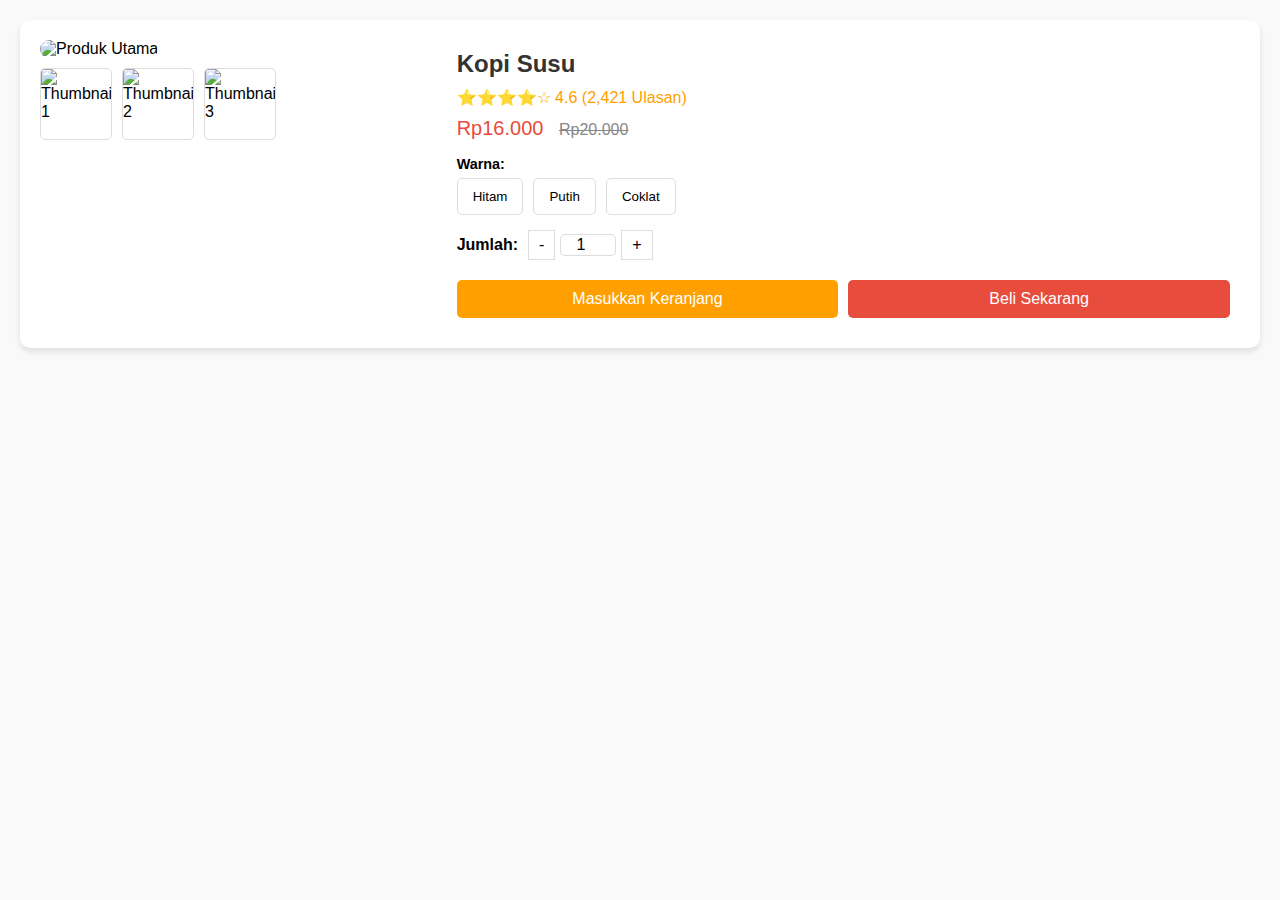
==== detailproduct.html @ 42490679 "add detail product" ====
<!DOCTYPE html>
<html lang="en">
<head>
    <meta charset="UTF-8">
    <meta name="viewport" content="width=device-width, initial-scale=1.0">
    <title>Detail Produk</title>
    <style>
        body {
            font-family: Arial, sans-serif;
            margin: 0;
            padding: 20px;
            background-color: #f9f9f9;
        }

        .container {
            max-width: 1200px;
            margin: auto;
            background: white;
            border-radius: 10px;
            box-shadow: 0 4px 6px rgba(0, 0, 0, 0.1);
            overflow: hidden;
            display: flex;
            gap: 20px;
            padding: 20px;
        }

        .image-section {
            flex: 1;
        }

        .image-section img {
            width: 100%;
            border-radius: 10px;
            margin-bottom: 10px;
        }

        .thumbnail {
            display: flex;
            gap: 10px;
        }

        .thumbnail img {
            width: 70px;
            height: 70px;
            border-radius: 5px;
            cursor: pointer;
            border: 1px solid #ddd;
        }

        .thumbnail img:hover {
            border-color: #254117;
        }

        .info-section {
            flex: 2;
            padding: 10px;
        }

        .product-name {
            font-size: 1.5rem;
            font-weight: bold;
            color: #333;
            margin-bottom: 10px;
        }

        .rating {
            color: #ff9f00;
            margin-bottom: 10px;
        }

        .price {
            font-size: 1.25rem;
            color: #e74c3c;
            margin-bottom: 15px;
        }

        .price del {
            font-size: 1rem;
            color: #888;
            margin-left: 10px;
        }

        .variation {
            margin-bottom: 15px;
        }

        .variation label {
            font-size: 0.9rem;
            font-weight: bold;
        }

        .variation div {
            display: flex;
            gap: 10px;
            margin-top: 5px;
        }

        .variation button {
            border: 1px solid #ddd;
            padding: 10px 15px;
            border-radius: 5px;
            background-color: #fff;
            cursor: pointer;
        }

        .variation button:hover {
            border-color: #254117;
        }

        .quantity {
            display: flex;
            align-items: center;
            margin-bottom: 20px;
        }

        .quantity label {
            margin-right: 10px;
            font-weight: bold;
        }

        .quantity input {
            width: 50px;
            text-align: center;
            font-size: 1rem;
            margin: 0 5px;
            border: 1px solid #ddd;
            border-radius: 5px;
        }

        .quantity button {
            border: 1px solid #ddd;
            padding: 5px 10px;
            background-color: #fff;
            cursor: pointer;
            font-size: 1rem;
        }

        .quantity button:hover {
            border-color: #254117;
        }

        .action-buttons {
            display: flex;
            gap: 10px;
        }

        .action-buttons button {
            flex: 1;
            padding: 10px;
            border: none;
            border-radius: 5px;
            cursor: pointer;
            font-size: 1rem;
            color: #fff;
        }

        .add-to-cart {
            background-color: #ff9f00;
        }

        .add-to-cart:hover {
            background-color: #e68a00;
        }

        .buy-now {
            background-color: #e74c3c;
        }

        .buy-now:hover {
            background-color: #d62c1a;
        }
    </style>
</head>
<body>
    <div class="container">
        <!-- Bagian Gambar -->
        <div class="image-section">
            <img id="mainImage" src="bg/kopsu.png" alt="Produk Utama">
            <div class="thumbnail">
                <img src="bg/kopsu.png" alt="Thumbnail 1" onclick="changeImage(this)">
                <img src="bg/vanilla_bliss.png" alt="Thumbnail 2" onclick="changeImage(this)">
                <img src="bg/sm.png" alt="Thumbnail 3" onclick="changeImage(this)">
            </div>
        </div>

        <!-- Bagian Informasi Produk -->
        <div class="info-section">
            <div class="product-name" id="productName">Kopi Susu</div>
            <div class="rating">⭐⭐⭐⭐☆ 4.6 (2,421 Ulasan)</div>
            <div class="price">
                Rp16.000 <del>Rp20.000</del>
            </div>

            <div class="variation">
                <label>Warna:</label>
                <div>
                    <button>Hitam</button>
                    <button>Putih</button>
                    <button>Coklat</button>
                </div>
            </div>

            <div class="quantity">
                <label>Jumlah:</label>
                <button onclick="changeQuantity(-1)">-</button>
                <input type="number" id="quantity" value="1" min="1">
                <button onclick="changeQuantity(1)">+</button>
            </div>

            <div class="action-buttons">
                <button class="add-to-cart">Masukkan Keranjang</button>
                <button class="buy-now">Beli Sekarang</button>
            </div>
        </div>
    </div>

    <script>
        // Fungsi untuk mengganti gambar utama
        function changeImage(thumbnail) {
            document.getElementById("mainImage").src = thumbnail.src;
        }

        // Fungsi untuk mengatur jumlah produk
        function changeQuantity(amount) {
            const quantityInput = document.getElementById("quantity");
            let currentQuantity = parseInt(quantityInput.value);
            currentQuantity += amount;
            if (currentQuantity < 1) currentQuantity = 1;
            quantityInput.value = currentQuantity;
        }
    </script>
</body>
</html>
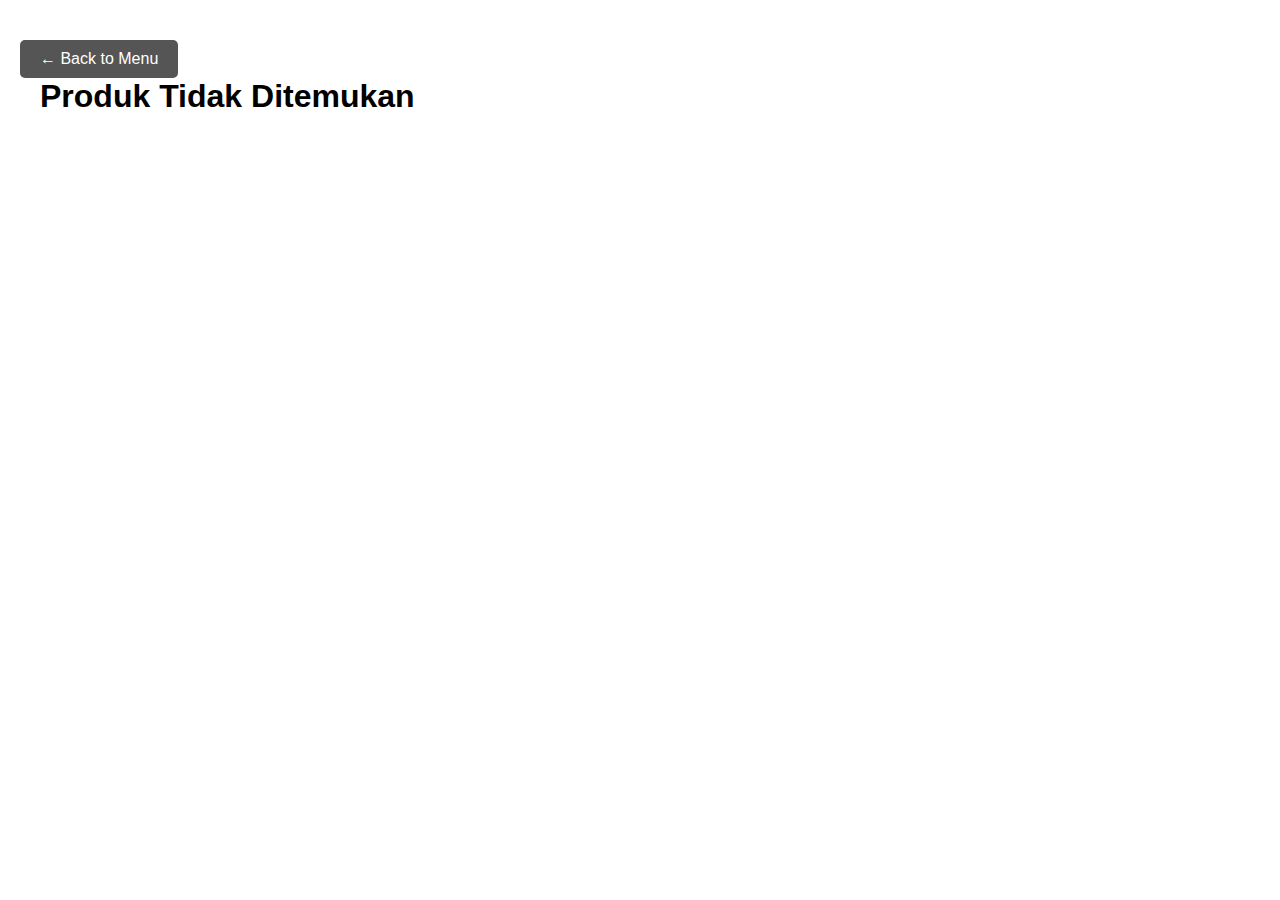
==== commit df73efa5: "Add-detail product" ====
--- a/detailproduct.html
+++ b/detailproduct.html
@@ -4,229 +4,118 @@
     <meta charset="UTF-8">
     <meta name="viewport" content="width=device-width, initial-scale=1.0">
     <title>Detail Produk</title>
+    <link rel="stylesheet" href="styles.css">
     <style>
         body {
             font-family: Arial, sans-serif;
             margin: 0;
-            padding: 20px;
-            background-color: #f9f9f9;
+            padding: 0;
         }
-
         .container {
-            max-width: 1200px;
-            margin: auto;
-            background: white;
-            border-radius: 10px;
-            box-shadow: 0 4px 6px rgba(0, 0, 0, 0.1);
-            overflow: hidden;
-            display: flex;
-            gap: 20px;
             padding: 20px;
         }
-
-        .image-section {
-            flex: 1;
+        .product-detail {
+            display: flex;
+            align-items: flex-start;
+            gap: 20px;
         }
-
-        .image-section img {
-            width: 100%;
-            border-radius: 10px;
-            margin-bottom: 10px;
+        .product-image img {
+            max-width: 300px;
+            border-radius: 8px;
         }
-
-        .thumbnail {
-            display: flex;
-            gap: 10px;
+        .product-info {
+            max-width: 500px;
         }
-
-        .thumbnail img {
-            width: 70px;
-            height: 70px;
-            border-radius: 5px;
-            cursor: pointer;
-            border: 1px solid #ddd;
+        .product-info h1 {
+            margin: 0;
+            font-size: 2rem;
         }
-
-        .thumbnail img:hover {
-            border-color: #254117;
+        .product-info p {
+            font-size: 1rem;
+            margin: 10px 0;
         }
-
-        .info-section {
-            flex: 2;
-            padding: 10px;
-        }
-
-        .product-name {
+        .product-info .product-price {
             font-size: 1.5rem;
             font-weight: bold;
             color: #333;
-            margin-bottom: 10px;
         }
-
-        .rating {
-            color: #ff9f00;
-            margin-bottom: 10px;
-        }
-
-        .price {
-            font-size: 1.25rem;
-            color: #e74c3c;
-            margin-bottom: 15px;
-        }
-
-        .price del {
-            font-size: 1rem;
-            color: #888;
-            margin-left: 10px;
-        }
-
-        .variation {
-            margin-bottom: 15px;
-        }
-
-        .variation label {
-            font-size: 0.9rem;
-            font-weight: bold;
-        }
-
-        .variation div {
-            display: flex;
-            gap: 10px;
-            margin-top: 5px;
-        }
-
-        .variation button {
-            border: 1px solid #ddd;
-            padding: 10px 15px;
-            border-radius: 5px;
-            background-color: #fff;
-            cursor: pointer;
-        }
-
-        .variation button:hover {
-            border-color: #254117;
-        }
-
-        .quantity {
-            display: flex;
-            align-items: center;
-            margin-bottom: 20px;
-        }
-
-        .quantity label {
-            margin-right: 10px;
-            font-weight: bold;
-        }
-
-        .quantity input {
-            width: 50px;
-            text-align: center;
-            font-size: 1rem;
-            margin: 0 5px;
-            border: 1px solid #ddd;
+        .back-btn {
+            margin-top: 20px;
+            display: inline-block;
+            text-decoration: none;
+            color: white;
+            background-color: #555;
+            padding: 10px 20px;
             border-radius: 5px;
         }
-
-        .quantity button {
-            border: 1px solid #ddd;
-            padding: 5px 10px;
-            background-color: #fff;
-            cursor: pointer;
-            font-size: 1rem;
-        }
-
-        .quantity button:hover {
-            border-color: #254117;
-        }
-
-        .action-buttons {
-            display: flex;
-            gap: 10px;
-        }
-
-        .action-buttons button {
-            flex: 1;
-            padding: 10px;
-            border: none;
-            border-radius: 5px;
-            cursor: pointer;
-            font-size: 1rem;
-            color: #fff;
-        }
-
-        .add-to-cart {
-            background-color: #ff9f00;
-        }
-
-        .add-to-cart:hover {
-            background-color: #e68a00;
-        }
-
-        .buy-now {
-            background-color: #e74c3c;
-        }
-
-        .buy-now:hover {
-            background-color: #d62c1a;
+        .back-btn:hover {
+            background-color: #333;
         }
     </style>
 </head>
 <body>
     <div class="container">
-        <!-- Bagian Gambar -->
-        <div class="image-section">
-            <img id="mainImage" src="bg/kopsu.png" alt="Produk Utama">
-            <div class="thumbnail">
-                <img src="bg/kopsu.png" alt="Thumbnail 1" onclick="changeImage(this)">
-                <img src="bg/vanilla_bliss.png" alt="Thumbnail 2" onclick="changeImage(this)">
-                <img src="bg/sm.png" alt="Thumbnail 3" onclick="changeImage(this)">
+        <a href="index.html" class="back-btn">← Back to Menu</a>
+        <div class="product-detail">
+            <div class="product-image">
+                <img id="product-image" src="" alt="Product Image">
             </div>
-        </div>
-
-        <!-- Bagian Informasi Produk -->
-        <div class="info-section">
-            <div class="product-name" id="productName">Kopi Susu</div>
-            <div class="rating">⭐⭐⭐⭐☆ 4.6 (2,421 Ulasan)</div>
-            <div class="price">
-                Rp16.000 <del>Rp20.000</del>
-            </div>
-
-            <div class="variation">
-                <label>Warna:</label>
-                <div>
-                    <button>Hitam</button>
-                    <button>Putih</button>
-                    <button>Coklat</button>
-                </div>
-            </div>
-
-            <div class="quantity">
-                <label>Jumlah:</label>
-                <button onclick="changeQuantity(-1)">-</button>
-                <input type="number" id="quantity" value="1" min="1">
-                <button onclick="changeQuantity(1)">+</button>
-            </div>
-
-            <div class="action-buttons">
-                <button class="add-to-cart">Masukkan Keranjang</button>
-                <button class="buy-now">Beli Sekarang</button>
+            <div class="product-info">
+                <h1 id="product-name">Product Name</h1>
+                <p id="product-description">Product description goes here.</p>
+                <p class="product-price" id="product-price">Rp. 0</p>
             </div>
         </div>
     </div>
 
     <script>
-        // Fungsi untuk mengganti gambar utama
-        function changeImage(thumbnail) {
-            document.getElementById("mainImage").src = thumbnail.src;
-        }
+        // Data Produk
+        const products = {
+            "kopisusu": {
+                name: "Kopi Susu",
+                description: "A delightful mix of coffee and creamy milk.",
+                price: "Rp. 16.000",
+                image: "bg/kopsu.png"
+            },
+            "vanillabliss": {
+                name: "Vanilla Bliss",
+                description: "A smooth blend of coffee with a hint of vanilla.",
+                price: "Rp. 15.000",
+                image: "bg/vanilla_bliss.png"
+            },
+            "machastrawberry": {
+                name: "Macha Strawberry",
+                description: "A refreshing combination of matcha and strawberry.",
+                price: "Rp. 18.000",
+                image: "bg/sm.png"
+            }
+        };
 
-        // Fungsi untuk mengatur jumlah produk
-        function changeQuantity(amount) {
-            const quantityInput = document.getElementById("quantity");
-            let currentQuantity = parseInt(quantityInput.value);
-            currentQuantity += amount;
-            if (currentQuantity < 1) currentQuantity = 1;
-            quantityInput.value = currentQuantity;
+        // Ambil parameter dari URL
+        const urlParams = new URLSearchParams(window.location.search);
+        const productKey = urlParams.get('product');
+
+        // Ambil elemen untuk detail produk
+        const productNameElem = document.getElementById('product-name');
+        const productDescriptionElem = document.getElementById('product-description');
+        const productPriceElem = document.getElementById('product-price');
+        const productImageElem = document.getElementById('product-image');
+
+        // Isi data produk berdasarkan query string
+        if (products[productKey]) {
+            const product = products[productKey];
+            productNameElem.textContent = product.name;
+            productDescriptionElem.textContent = product.description;
+            productPriceElem.textContent = product.price;
+            productImageElem.src = product.image;
+            productImageElem.alt = product.name;
+        } else {
+            // Jika produk tidak ditemukan
+            productNameElem.textContent = "Produk Tidak Ditemukan";
+            productDescriptionElem.textContent = "";
+            productPriceElem.textContent = "";
+            productImageElem.src = "";
+            productImageElem.alt = "";
         }
     </script>
 </body>
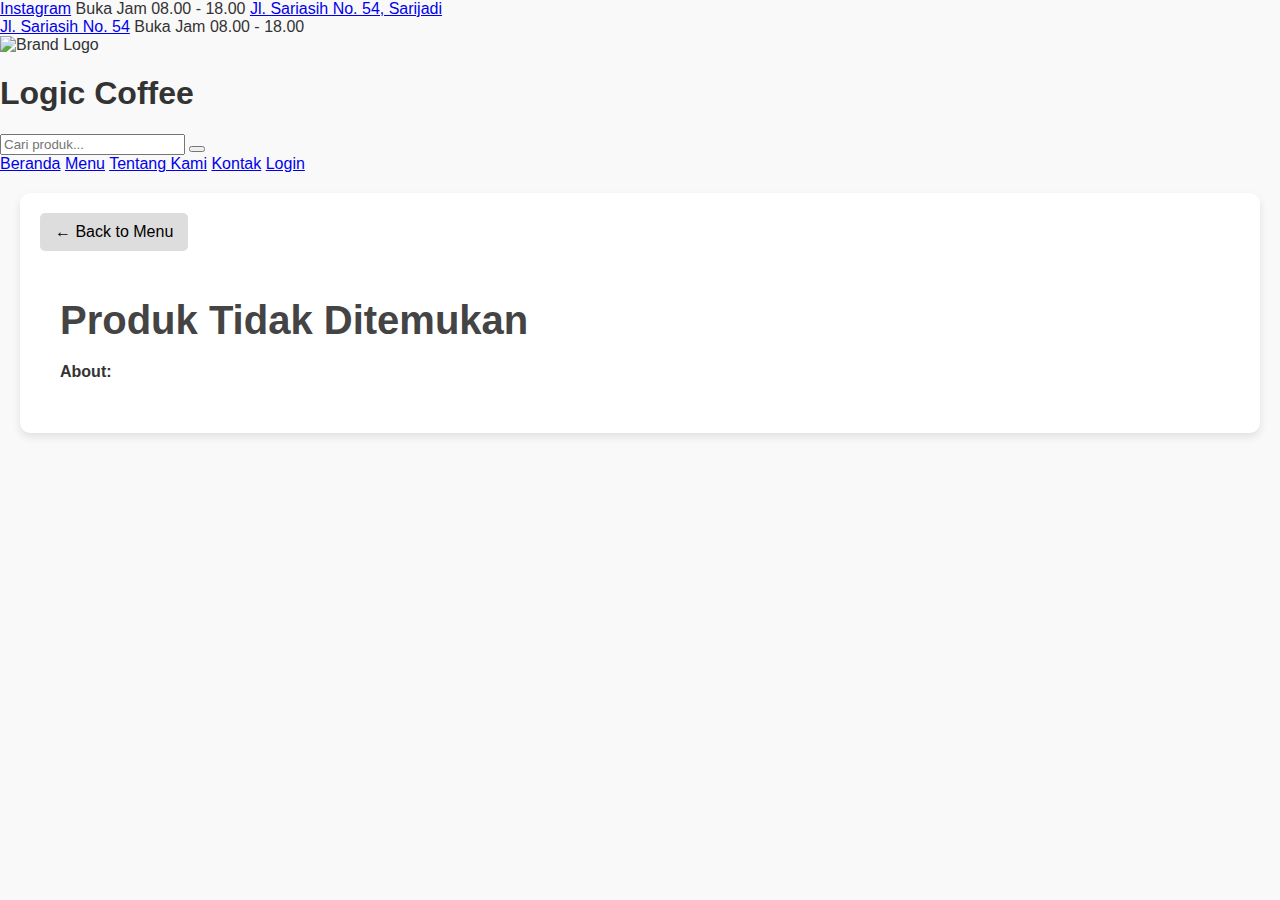
==== commit b224a129: "update detail product" ====
--- a/detailproduct.html
+++ b/detailproduct.html
@@ -5,55 +5,156 @@
     <meta name="viewport" content="width=device-width, initial-scale=1.0">
     <title>Detail Produk</title>
     <link rel="stylesheet" href="styles.css">
+    <link rel="stylesheet" href="./css/header.css">
+    <link rel="stylesheet" href="./css/footer.css">
     <style>
         body {
-            font-family: Arial, sans-serif;
+            font-family: 'Arial', sans-serif;
             margin: 0;
             padding: 0;
-        }
+            background-color: #f9f9f9;
+            color: #333;
+        }
+
         .container {
+            max-width: 1200px;
+            margin: 20px auto;
             padding: 20px;
-        }
+            background: #fff;
+            border-radius: 10px;
+            box-shadow: 0 4px 8px rgba(0, 0, 0, 0.1);
+        }
+
         .product-detail {
             display: flex;
+            flex-wrap: wrap;
+            gap: 20px;
             align-items: flex-start;
-            gap: 20px;
-        }
+        }
+
         .product-image img {
-            max-width: 300px;
+            width: 100%;
+            max-width: 400px;
             border-radius: 8px;
-        }
+            box-shadow: 0 4px 8px rgba(0, 0, 0, 0.2);
+        }
+
         .product-info {
-            max-width: 500px;
-        }
+            flex: 1;
+            max-width: 600px;
+        }
+
         .product-info h1 {
-            margin: 0;
-            font-size: 2rem;
-        }
+            font-size: 2.5rem;
+            margin-bottom: 10px;
+            color: #444;
+        }
+
         .product-info p {
             font-size: 1rem;
-            margin: 10px 0;
-        }
+            line-height: 1.6;
+            margin-bottom: 15px;
+        }
+
         .product-info .product-price {
-            font-size: 1.5rem;
+            font-size: 1.8rem;
             font-weight: bold;
-            color: #333;
-        }
+            color: #e85d04;
+        }
+
+        .product-info .order-btn {
+            display: inline-block;
+            margin-top: 20px;
+            padding: 10px 20px;
+            font-size: 1.2rem;
+            color: white;
+            background: #0284c7;
+            text-decoration: none;
+            border-radius: 5px;
+            box-shadow: 0 4px 6px rgba(0, 0, 0, 0.1);
+        }
+
+        .product-info .order-btn:hover {
+            background: #0369a1;
+        }
+
         .back-btn {
-            margin-top: 20px;
             display: inline-block;
+            margin-bottom: 20px;
             text-decoration: none;
-            color: white;
-            background-color: #555;
-            padding: 10px 20px;
+            color: #000000;
+            background-color: #ddd;
+            padding: 10px 15px;
             border-radius: 5px;
-        }
+            transition: 0.3s;
+        }
+
         .back-btn:hover {
-            background-color: #333;
+            background-color: #ffffff;
         }
     </style>
 </head>
 <body>
+    <!-- Top Bar -->
+    <div class="top-bar">
+        <span class="instagram"
+          ><a href="http://www.instagram.com/logic_coffeee"
+            ><i class="fa-brands fa-instagram"></i> Instagram</a
+          ></span
+        >
+        <span class="openhour"
+          ><a><i class="fa-solid fa-clock"></i> Buka Jam 08.00 - 18.00</a></span
+        >
+        <span class="address"
+          ><a href="https://g.co/kgs/3VB5ztr"
+            ><i class="fa-solid fa-map-marker-alt"></i> Jl. Sariasih No. 54,
+            Sarijadi</a
+          ></span
+        >
+      </div>
+   
+      <!-- Top Bar Responsive Mode -->
+      <div class="top-bar-responsive">
+        <span class="address"
+          ><a href="https://g.co/kgs/3VB5ztr"
+            ><i class="fa-solid fa-map-marker-alt"></i> Jl. Sariasih No. 54</a
+          ></span
+        >
+        <span class="openhour"
+          ><a><i class="fa-solid fa-clock"></i> Buka Jam 08.00 - 18.00</a></span
+        >
+      </div>
+  
+      <!-- Main Header -->
+      <header class="header">
+        <div class="navbar">
+          <div class="brand">
+            <img
+              src="./bg/logo logic(1).png"
+              alt="Brand Logo"
+              class="brand-logo"
+            />
+            <h1 class="brand-name">Logic Coffee</h1>
+          </div>
+  
+          <!-- Search Bar -->
+          <div class="search-bar">
+            <input type="text" placeholder="Cari produk..." />
+            <button class="search-button">
+              <i class="fa-solid fa-magnifying-glass"></i>
+            </button>
+          </div>
+  
+          <nav class="nav-links">
+            <a href="index.html"><i class="fa fa-house"></i> Beranda</a>
+            <a href="https://logiccoffee.github.io/menu/"><i class="fa fa-mug-hot"></i> Menu</a>
+            <a href="tentang.html"><i class="fa-solid fa-info-circle"></i> Tentang Kami</a>
+            <a href="#kontak"><i class="fa-solid fa-phone"></i>Kontak</a>
+            <a href="https://logiccoffee.id.biz.id/login/" class="btn-login">
+                <i class="fa-solid fa-user"></i> Login
+            </a>
+            
+          </nav>
     <div class="container">
         <a href="index.html" class="back-btn">← Back to Menu</a>
         <div class="product-detail">
@@ -63,7 +164,9 @@
             <div class="product-info">
                 <h1 id="product-name">Product Name</h1>
                 <p id="product-description">Product description goes here.</p>
+                <p><strong>About:</strong> <span id="product-about"></span></p>
                 <p class="product-price" id="product-price">Rp. 0</p>
+                <a href="#" id="order-link" class="order-btn">Pesan Sekarang</a>
             </div>
         </div>
     </div>
@@ -73,21 +176,27 @@
         const products = {
             "kopisusu": {
                 name: "Kopi Susu",
-                description: "A delightful mix of coffee and creamy milk.",
+                description: "A delightful mix of rich coffee and creamy milk, perfect for any time of the day.",
+                about: "Kopi susu adalah campuran kopi espresso dan susu segar, sering diberi tambahan gula atau sirup untuk rasa manis.",
                 price: "Rp. 16.000",
-                image: "bg/kopsu.png"
+                image: "bg/kopsu.png",
+                orderLink: "https://wa.me/yourphonenumber?text=Saya%20ingin%20memesan%20Kopi%20Susu"
             },
             "vanillabliss": {
                 name: "Vanilla Bliss",
-                description: "A smooth blend of coffee with a hint of vanilla.",
+                description: "A smooth blend of coffee with a fragrant hint of vanilla.",
+                about: "Minuman ini dibuat dari kopi, susu, dan sirup vanila yang memberikan rasa manis harum.",
                 price: "Rp. 15.000",
-                image: "bg/vanilla_bliss.png"
+                image: "bg/vanilla_bliss.png",
+                orderLink: "https://wa.me/yourphonenumber?text=Saya%20ingin%20memesan%20Vanilla%20Bliss"
             },
             "machastrawberry": {
                 name: "Macha Strawberry",
                 description: "A refreshing combination of matcha and strawberry.",
+                about: "Minuman ini memadukan matcha premium dengan stroberi segar, menciptakan rasa segar yang unik.",
                 price: "Rp. 18.000",
-                image: "bg/sm.png"
+                image: "bg/sm.png",
+                orderLink: "https://wa.me/yourphonenumber?text=Saya%20ingin%20memesan%20Macha%20Strawberry"
             }
         };
 
@@ -98,24 +207,30 @@
         // Ambil elemen untuk detail produk
         const productNameElem = document.getElementById('product-name');
         const productDescriptionElem = document.getElementById('product-description');
+        const productAboutElem = document.getElementById('product-about');
         const productPriceElem = document.getElementById('product-price');
         const productImageElem = document.getElementById('product-image');
+        const orderLinkElem = document.getElementById('order-link');
 
         // Isi data produk berdasarkan query string
         if (products[productKey]) {
             const product = products[productKey];
             productNameElem.textContent = product.name;
             productDescriptionElem.textContent = product.description;
+            productAboutElem.textContent = product.about;
             productPriceElem.textContent = product.price;
             productImageElem.src = product.image;
             productImageElem.alt = product.name;
+            orderLinkElem.href = product.orderLink;
         } else {
             // Jika produk tidak ditemukan
             productNameElem.textContent = "Produk Tidak Ditemukan";
             productDescriptionElem.textContent = "";
+            productAboutElem.textContent = "";
             productPriceElem.textContent = "";
             productImageElem.src = "";
             productImageElem.alt = "";
+            orderLinkElem.style.display = "none";
         }
     </script>
 </body>
--- a/css/footer.css
+++ b/css/footer.css
@@ -0,0 +1,91 @@
+.site-footer {
+    padding: 20px 0;
+    font-size: 16px;
+    color: #805700;
+    background-color: #ffffff;
+    border-top-left-radius: 20px;
+    border-top-right-radius: 20px;
+    box-shadow: 0px 4px 10px rgba(0, 0, 0, 0.1);
+    text-align: center;
+}
+
+.footer-content {
+    max-width: 800px;
+    margin: 0 auto;
+    display: flex;
+    flex-direction: column;
+    align-items: center;
+    gap: 10px;
+}
+
+.footer-logo {
+    display: flex;
+    justify-content: center;
+    align-items: center;
+    margin-bottom: 10px;
+}
+
+.footer-intro {
+    font-size: 18px;
+    color: #805700;
+    font-weight: medium;
+    margin: 5px 0;
+    font-family: Arial, sans-serif;
+}
+
+.footer-links {
+    display: flex;
+    gap: 15px;
+    font-size: 16px;
+    color: #805700;
+}
+
+.footer-links span {
+    display: flex;
+    align-items: center;
+    gap: 5px;
+}
+
+.footer-links i {
+    font-size: 18px;
+    /* Larger icon size */
+}
+
+.footer-content p {
+    font-weight: bold;
+    margin: 0;
+    line-height: 1.4;
+    margin-top: 10px;
+    font-family: "Signika", Arial, sans-serif;
+}
+
+
+.footer-content a {
+    text-decoration: none;
+    color: #805700;
+    font-weight: 500;
+    position: relative;
+    text-decoration: none;
+    font-size: 18px;
+}
+
+.footer-content a:hover {
+    color: #0e6b37;
+}
+
+.footer-content a::after {
+    content: "";
+    position: absolute;
+    bottom: -5px;
+    left: 50%;
+    width: 0;
+    height: 2px;
+    background-color: #0e6b37;
+    transition: all 0.3s ease;
+    border-radius: 5px;
+}
+
+.footer-content a:hover::after {
+    width: 100%;
+    left: 0;
+}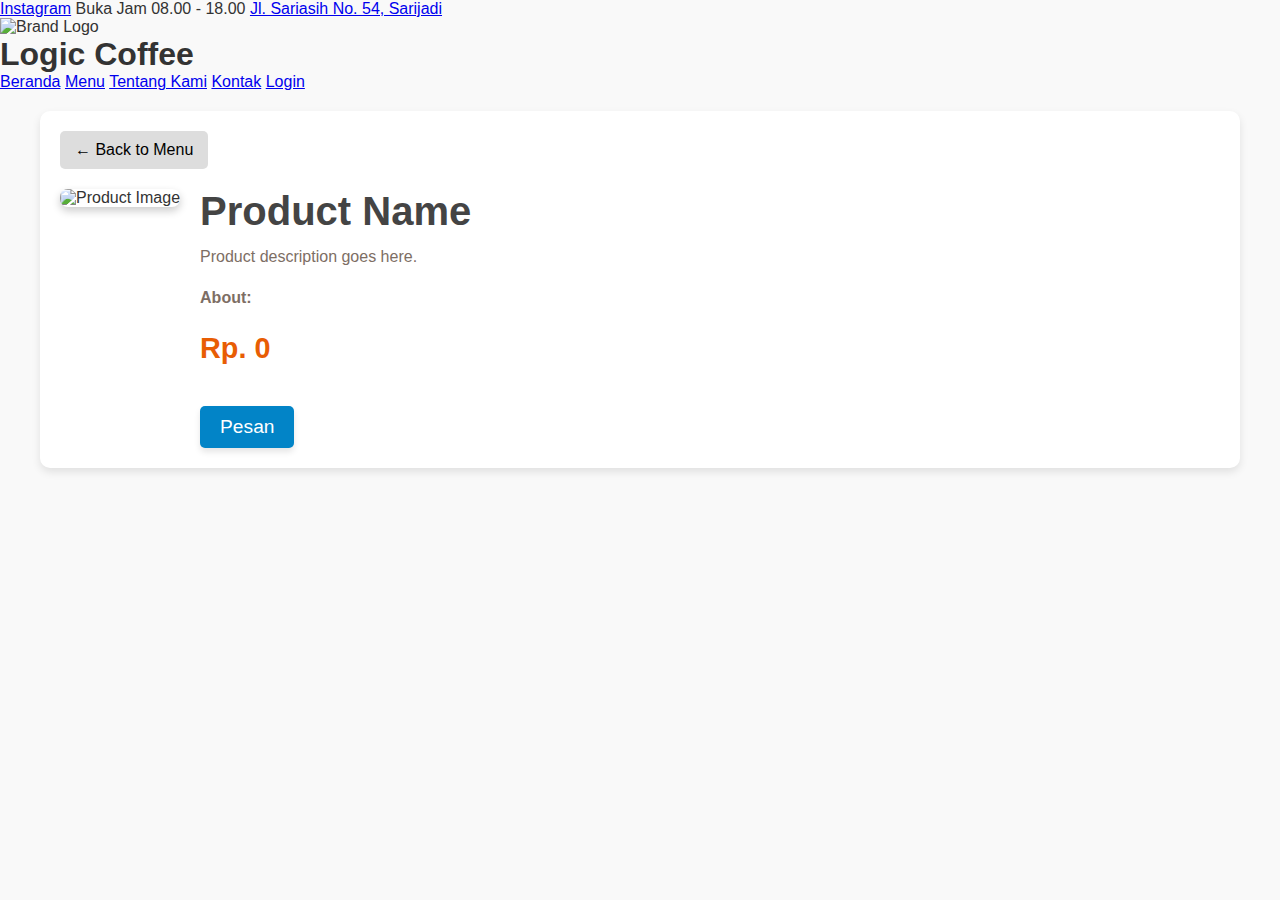
==== commit cc6378f9: "update" ====
--- a/detailproduct.html
+++ b/detailproduct.html
@@ -4,157 +4,131 @@
     <meta charset="UTF-8">
     <meta name="viewport" content="width=device-width, initial-scale=1.0">
     <title>Detail Produk</title>
-    <link rel="stylesheet" href="styles.css">
-    <link rel="stylesheet" href="./css/header.css">
-    <link rel="stylesheet" href="./css/footer.css">
+    <link rel="stylesheet" href="css/styles.css">
+    <link rel="stylesheet" href="css/header.css">
+    <link rel="stylesheet" href="css/footer.css">
+    <script src="https://cdn.jsdelivr.net/gh/jscroot/lib@0.0.4/api.js"></script>
+    <script src="https://cdn.jsdelivr.net/gh/jscroot/lib@0.0.4/element.js"></script>
+    <script type="module" src="detail.js"></script> <!-- Menghubungkan dengan script.js -->
+
     <style>
-        body {
-            font-family: 'Arial', sans-serif;
-            margin: 0;
-            padding: 0;
-            background-color: #f9f9f9;
-            color: #333;
-        }
+      body {
+        font-family: 'Arial', sans-serif;
+        margin: 0;
+        padding: 0;
+        background-color: #f9f9f9;
+        color: #333;
+    }
 
-        .container {
-            max-width: 1200px;
-            margin: 20px auto;
-            padding: 20px;
-            background: #fff;
-            border-radius: 10px;
-            box-shadow: 0 4px 8px rgba(0, 0, 0, 0.1);
-        }
+    .container {
+        max-width: 1200px;
+        margin: 20px auto;
+        padding: 20px;
+        background: #fff;
+        border-radius: 10px;
+        box-shadow: 0 4px 8px rgba(0, 0, 0, 0.1);
+    }
 
-        .product-detail {
-            display: flex;
-            flex-wrap: wrap;
-            gap: 20px;
-            align-items: flex-start;
-        }
+    .product-detail {
+        display: flex;
+        flex-wrap: wrap;
+        gap: 20px;
+        align-items: flex-start;
+        
+    }
+    .product-detail p {
+      display: block; /* Mengubah span menjadi block agar text-align justify dapat diterapkan */
+    text-align: justify; /* Menyusun teks agar terjustify */
+    margin-top: 10px; /
+    }
 
-        .product-image img {
-            width: 100%;
-            max-width: 400px;
-            border-radius: 8px;
-            box-shadow: 0 4px 8px rgba(0, 0, 0, 0.2);
-        }
+    .product-image img {
+        width: 100%;
+        max-width: 400px;
+        border-radius: 8px;
+        box-shadow: 0 4px 8px rgba(0, 0, 0, 0.2);
+    }
 
-        .product-info {
-            flex: 1;
-            max-width: 600px;
-        }
+    .product-info {
+        flex: 1;
+        max-width: 600px;
+    }
 
-        .product-info h1 {
-            font-size: 2.5rem;
-            margin-bottom: 10px;
-            color: #444;
-        }
+    .product-info h1 {
+        font-size: 2.5rem;
+        margin-bottom: 10px;
+        color: #444;
+    }
 
-        .product-info p {
-            font-size: 1rem;
-            line-height: 1.6;
-            margin-bottom: 15px;
-        }
+    .product-info p {
+        font-size: 1rem;
+        line-height: 1.6;
+        margin-bottom: 15px;
+    }
 
-        .product-info .product-price {
-            font-size: 1.8rem;
-            font-weight: bold;
-            color: #e85d04;
-        }
+    .product-info .product-price {
+        font-size: 1.8rem;
+        font-weight: bold;
+        color: #e85d04;
+    }
 
-        .product-info .order-btn {
-            display: inline-block;
-            margin-top: 20px;
-            padding: 10px 20px;
-            font-size: 1.2rem;
-            color: white;
-            background: #0284c7;
-            text-decoration: none;
-            border-radius: 5px;
-            box-shadow: 0 4px 6px rgba(0, 0, 0, 0.1);
-        }
+    .product-info .order-btn {
+        display: inline-block;
+        margin-top: 20px;
+        padding: 10px 20px;
+        font-size: 1.2rem;
+        color: white;
+        background: #0284c7;
+        text-decoration: none;
+        border-radius: 5px;
+        box-shadow: 0 4px 6px rgba(0, 0, 0, 0.1);
+    }
 
-        .product-info .order-btn:hover {
-            background: #0369a1;
-        }
+    .product-info .order-btn:hover {
+        background: #0369a1;
+    }
 
-        .back-btn {
-            display: inline-block;
-            margin-bottom: 20px;
-            text-decoration: none;
-            color: #000000;
-            background-color: #ddd;
-            padding: 10px 15px;
-            border-radius: 5px;
-            transition: 0.3s;
-        }
+    .back-btn {
+        display: inline-block;
+        margin-bottom: 20px;
+        text-decoration: none;
+        color: #000000;
+        background-color: #ddd;
+        padding: 10px 15px;
+        border-radius: 5px;
+        transition: 0.3s;
+    }
 
-        .back-btn:hover {
-            background-color: #ffffff;
-        }
-    </style>
+    .back-btn:hover {
+        background-color: #ffffff;
+    }
+  </style>
 </head>
 <body>
     <!-- Top Bar -->
     <div class="top-bar">
-        <span class="instagram"
-          ><a href="http://www.instagram.com/logic_coffeee"
-            ><i class="fa-brands fa-instagram"></i> Instagram</a
-          ></span
-        >
-        <span class="openhour"
-          ><a><i class="fa-solid fa-clock"></i> Buka Jam 08.00 - 18.00</a></span
-        >
-        <span class="address"
-          ><a href="https://g.co/kgs/3VB5ztr"
-            ><i class="fa-solid fa-map-marker-alt"></i> Jl. Sariasih No. 54,
-            Sarijadi</a
-          ></span
-        >
-      </div>
+        <span class="instagram"><a href="http://www.instagram.com/logic_coffeee"><i class="fa-brands fa-instagram"></i> Instagram</a></span>
+        <span class="openhour"><a><i class="fa-solid fa-clock"></i> Buka Jam 08.00 - 18.00</a></span>
+        <span class="address"><a href="https://g.co/kgs/3VB5ztr"><i class="fa-solid fa-map-marker-alt"></i> Jl. Sariasih No. 54, Sarijadi</a></span>
+    </div>
    
-      <!-- Top Bar Responsive Mode -->
-      <div class="top-bar-responsive">
-        <span class="address"
-          ><a href="https://g.co/kgs/3VB5ztr"
-            ><i class="fa-solid fa-map-marker-alt"></i> Jl. Sariasih No. 54</a
-          ></span
-        >
-        <span class="openhour"
-          ><a><i class="fa-solid fa-clock"></i> Buka Jam 08.00 - 18.00</a></span
-        >
-      </div>
-  
-      <!-- Main Header -->
-      <header class="header">
+    <!-- Main Header -->
+    <header class="header">
         <div class="navbar">
-          <div class="brand">
-            <img
-              src="./bg/logo logic(1).png"
-              alt="Brand Logo"
-              class="brand-logo"
-            />
-            <h1 class="brand-name">Logic Coffee</h1>
-          </div>
-  
-          <!-- Search Bar -->
-          <div class="search-bar">
-            <input type="text" placeholder="Cari produk..." />
-            <button class="search-button">
-              <i class="fa-solid fa-magnifying-glass"></i>
-            </button>
-          </div>
-  
-          <nav class="nav-links">
-            <a href="index.html"><i class="fa fa-house"></i> Beranda</a>
-            <a href="https://logiccoffee.github.io/menu/"><i class="fa fa-mug-hot"></i> Menu</a>
-            <a href="tentang.html"><i class="fa-solid fa-info-circle"></i> Tentang Kami</a>
-            <a href="#kontak"><i class="fa-solid fa-phone"></i>Kontak</a>
-            <a href="https://logiccoffee.id.biz.id/login/" class="btn-login">
-                <i class="fa-solid fa-user"></i> Login
-            </a>
-            
-          </nav>
+            <div class="brand">
+                <img src="./bg/logo logic(1).png" alt="Brand Logo" class="brand-logo" />
+                <h1 class="brand-name">Logic Coffee</h1>
+            </div>
+            <nav class="nav-links">
+                <a href="index.html"><i class="fa fa-house"></i> Beranda</a>
+                <a href="https://logiccoffee.github.io/menu/"><i class="fa fa-mug-hot"></i> Menu</a>
+                <a href="tentang.html"><i class="fa-solid fa-info-circle"></i> Tentang Kami</a>
+                <a href="#kontak"><i class="fa-solid fa-phone"></i>Kontak</a>
+                <a href="https://logiccoffee.id.biz.id/login/" class="btn-login"><i class="fa-solid fa-user"></i> Login</a>
+            </nav>
+        </div>
+    </header>
+
     <div class="container">
         <a href="index.html" class="back-btn">← Back to Menu</a>
         <div class="product-detail">
@@ -166,72 +140,9 @@
                 <p id="product-description">Product description goes here.</p>
                 <p><strong>About:</strong> <span id="product-about"></span></p>
                 <p class="product-price" id="product-price">Rp. 0</p>
-                <a href="#" id="order-link" class="order-btn">Pesan Sekarang</a>
+                <a href="https://logiccoffee.github.io/menu/" id="order-link" class="order-btn">Pesan</a>
             </div>
         </div>
     </div>
-
-    <script>
-        // Data Produk
-        const products = {
-            "kopisusu": {
-                name: "Kopi Susu",
-                description: "A delightful mix of rich coffee and creamy milk, perfect for any time of the day.",
-                about: "Kopi susu adalah campuran kopi espresso dan susu segar, sering diberi tambahan gula atau sirup untuk rasa manis.",
-                price: "Rp. 16.000",
-                image: "bg/kopsu.png",
-                orderLink: "https://wa.me/yourphonenumber?text=Saya%20ingin%20memesan%20Kopi%20Susu"
-            },
-            "vanillabliss": {
-                name: "Vanilla Bliss",
-                description: "A smooth blend of coffee with a fragrant hint of vanilla.",
-                about: "Minuman ini dibuat dari kopi, susu, dan sirup vanila yang memberikan rasa manis harum.",
-                price: "Rp. 15.000",
-                image: "bg/vanilla_bliss.png",
-                orderLink: "https://wa.me/yourphonenumber?text=Saya%20ingin%20memesan%20Vanilla%20Bliss"
-            },
-            "machastrawberry": {
-                name: "Macha Strawberry",
-                description: "A refreshing combination of matcha and strawberry.",
-                about: "Minuman ini memadukan matcha premium dengan stroberi segar, menciptakan rasa segar yang unik.",
-                price: "Rp. 18.000",
-                image: "bg/sm.png",
-                orderLink: "https://wa.me/yourphonenumber?text=Saya%20ingin%20memesan%20Macha%20Strawberry"
-            }
-        };
-
-        // Ambil parameter dari URL
-        const urlParams = new URLSearchParams(window.location.search);
-        const productKey = urlParams.get('product');
-
-        // Ambil elemen untuk detail produk
-        const productNameElem = document.getElementById('product-name');
-        const productDescriptionElem = document.getElementById('product-description');
-        const productAboutElem = document.getElementById('product-about');
-        const productPriceElem = document.getElementById('product-price');
-        const productImageElem = document.getElementById('product-image');
-        const orderLinkElem = document.getElementById('order-link');
-
-        // Isi data produk berdasarkan query string
-        if (products[productKey]) {
-            const product = products[productKey];
-            productNameElem.textContent = product.name;
-            productDescriptionElem.textContent = product.description;
-            productAboutElem.textContent = product.about;
-            productPriceElem.textContent = product.price;
-            productImageElem.src = product.image;
-            productImageElem.alt = product.name;
-            orderLinkElem.href = product.orderLink;
-        } else {
-            // Jika produk tidak ditemukan
-            productNameElem.textContent = "Produk Tidak Ditemukan";
-            productDescriptionElem.textContent = "";
-            productAboutElem.textContent = "";
-            productPriceElem.textContent = "";
-            productImageElem.src = "";
-            productImageElem.alt = "";
-            orderLinkElem.style.display = "none";
-        }
-    </script>
 </body>
 </html>
--- a/css/styles.css
+++ b/css/styles.css
@@ -0,0 +1,568 @@
+/* Reset default styles */
+* {
+    margin: 0;
+    padding: 0;
+    box-sizing: border-box;
+}
+
+body {
+    font-family: Arial, sans-serif;
+    color: #d48309;
+    background-color: #ffffff;
+}
+
+/* Hero Section */
+/* Hero Section */
+.hero {
+    display: flex;
+    align-items: center;
+    justify-content: center;
+    padding: 50px 10%;
+    background-color: #ffffff;
+}
+
+.hero-container {
+    display: flex;
+    align-items: center;
+    justify-content: space-between;
+    gap: 30px;
+    max-width: 1200px;
+    width: 100%;
+}
+
+.hero-content {
+    flex: 1;
+    color: #805700;
+}
+
+.hero-content h2 {
+    font-size: 20px;
+    color: #004e12;
+    text-transform: uppercase;
+    letter-spacing: 2px;
+    margin-bottom: 10px;
+}
+
+.hero-content h1 {
+    font-size: 48px;
+    line-height: 1.2;
+    margin-bottom: 20px;
+}
+
+.hero-content p {
+    font-size: 16px;
+    margin-bottom: 30px;
+}
+
+.hero-buttons a {
+    display: inline-block;
+    text-decoration: none;
+    color: #ffffff;
+    padding: 12px 25px;
+    margin: 0 10px;
+    border-radius: 5px;
+    transition: background 0.3s ease;
+}
+
+.btn-primary {
+    background-color: #006e2a;
+}
+
+.btn-primary:hover {
+    background-color: #00401a;
+}
+
+.btn-secondary {
+    background-color: transparent;
+    border: 2px solid #004d1e;
+}
+
+.btn-secondary:hover {
+    background-color: #2fa45b;
+}
+/* Gaya untuk tombol login */
+
+
+
+/* Hero Image */
+.hero-image {
+    flex: 1;
+    text-align: right;
+}
+
+.hero-image img {
+    max-width: 100%;
+    height: auto;
+    border-radius: 9px;
+}
+/* Menu Section */
+.menu {
+    padding: 30px 10%;
+    text-align: center;
+    background-color: #ffffff;
+}
+
+.menu h2 {
+    font-size: 32px;
+    margin-bottom: 30px;
+    color: #4f3b3b;
+}
+
+.menu-container {
+    display: flex;
+    justify-content: center;
+    gap: 30px;
+    flex-wrap: wrap;
+}
+
+
+
+.menu-card img {
+    width: 100px;
+    height: 100px;
+    border-radius: 80%;
+    background-color: #fefefe;
+    box-shadow: 0 8px 30px rgba(0, 0, 0, 0.2);
+    margin-bottom: 15px;
+    transition: transform 0.3s, box-shadow 0.3s;
+}
+
+.menu-card:hover img {
+    transform: translateY(-10px) scale(1.1);
+    box-shadow: 0 15px 30px rgba(0, 0, 0, 0.3);
+}
+
+.menu-card h3 {
+    font-size: 18px;
+    margin-bottom: 10px;
+    color: #333;
+}
+
+.menu-card .rating {
+    font-size: 16px;
+    margin-bottom: 10px;
+    color: #ffcc00;
+}
+
+.menu-card p {
+    font-size: 16px;
+    color: #2fa45b;
+    font-weight: bold;
+}
+/* Section Styling */
+.product-section {
+    background-color: #f9f8f6;
+    padding: 10px 10px;
+    text-align:left;
+}
+
+.product-section h1 {
+    font-size: 25px;
+    font-weight: bold;
+    margin-bottom: 30px;
+    color: #4a3c31;
+    text-transform: uppercase;
+}
+
+/* Category Tabs Styling */
+.category-tabs {
+    margin-bottom: 30px;
+}
+
+.category-tabs .tab {
+    background-color: #a9825c;
+    color: white;
+    border: none;
+    padding: 10px 25px;
+    margin: 0 10px;
+    border-radius: 50px;
+    cursor: pointer;
+    font-size: 14px;
+    font-weight: bold;
+    text-transform: uppercase;
+    transition: background-color 0.3s ease;
+}
+
+.category-tabs .tab:hover {
+    background-color: #805700;
+}
+
+/* General Section Styling */
+
+
+.product-section {
+    background-color: #ffffff;
+    padding: 60px 20px;
+    text-align: center;
+    border-radius: 10px;
+box-shadow: 0 4px 20px rgba(0, 0, 0, 0.1);
+
+}
+
+.product-section h1 {
+    font-size: 36px;
+    font-weight: bold;
+    margin-bottom: 40px;
+    color: #4a3c31;
+    text-transform: uppercase;
+    letter-spacing: 2px;
+}
+
+/* Carousel Styling */
+.carousel-container {
+    position: relative;
+    overflow: hidden;
+    max-width: 100%;
+    margin: 20px auto;
+}
+
+.carousel-track-container {
+    overflow: hidden;
+    width: 100%;
+}
+
+.carousel-track {
+    display: flex;
+    transition: transform 0.3s ease-in-out;
+    width: fit-content;
+}
+
+/* Product Card Styling */
+.product-card {
+        flex: 0 0 20%; /* 5 produk sekaligus */
+        box-sizing: border-box;
+        text-align: center;
+        padding: 10px;
+        margin: 10px; /* Menambahkan jarak antar kartu */
+        border: 1px solid white;
+        border-radius: 10px;
+        background-color: white;
+        box-shadow: 0 2px 10px rgba(0, 0, 0, 0.1);
+        transition: transform 0.3s ease;
+        background-color: transparent; /* Tidak ada latar belakang saat tidak di-hover */
+
+    
+    
+
+}
+
+
+.product-card:hover {
+    background-color: white; /* Latar belakang putih saat di-hover */
+    box-shadow: 0 2px 10px rgba(0, 0, 0, 0.1); /* Bayangan saat di-hover */
+    transform: translateY(-5px); /* Efek angkat saat di-hover */
+}
+
+
+
+.product-image img {
+    width: 70%;
+    height: auto;
+    object-fit: cover;
+    border-radius: 10px;
+    margin-bottom: 10px;
+    transition: transform 0.3s ease;
+}
+
+.product-image img:hover {
+    transform: scale(1.05);
+}
+
+
+.product-info h2 {
+    font-size: 20px;
+    font-weight: bold;
+    color: #4a3c31;
+    margin: 10px 0;
+    text-transform: capitalize;
+}
+
+.product-info p {
+    font-size: 14px;
+    color: #7d6e64;
+    margin-bottom: 15px;
+    line-height: 1.5;
+    text-align: center;
+}
+
+.read-more {
+    text-decoration: none;
+    color: #a9825c;
+    font-weight: bold;
+    font-size: 14px;
+    border: 1px solid #a9825c;
+    padding: 8px 15px;
+    border-radius: 5px;
+    transition: all 0.3s ease;
+    display: inline-block;
+    border: 1px solid #a9825c;
+
+}
+
+.read-more:hover {
+    background-color: #a9825c;
+    color: white;
+}
+
+/* Button Styling */
+.carousel-btn {
+    position: absolute;
+    top: 50%;
+    transform: translateY(-50%);
+    background: #4a3c31;
+    color: #fff;
+    border: none;
+    padding: 10px;
+    cursor: pointer;
+    z-index: 10;
+    border-radius: 50%;
+}
+
+.prev-btn {
+    left: 10px;
+}
+
+.next-btn {
+    right: 10px;
+}
+
+.carousel-btn:hover {
+    background: #a9825c;
+}
+
+/* Responsiveness */
+@media (max-width: 768px) {
+    .product-card {
+        flex: 0 0 50%; /* 2 produk dalam tampilan kecil */
+    }
+}
+
+@media (max-width: 480px) {
+    .product-card {
+        flex: 0 0 100%; /* 1 produk dalam tampilan sangat kecil */
+    }
+}
+/* Features Section */
+.features {
+    display: flex;
+    justify-content: center;
+    gap: 20px;
+    background-color: #134e35;
+    padding: 15px 0;
+}
+
+.features a {
+    color: #98590c;
+    text-decoration: none;
+    font-size: 14px;
+    padding: 10px;
+    transition: color 0.3s ease;
+}
+
+.features a:hover {
+    color: #2fa45b;
+}
+/* Section Testimonials */
+.testimonials {
+    padding: 40px 10%;
+    background-color: #ffffff; /* Warna hijau gelap */
+    color: #fff; /* Warna teks putih */
+    text-align: center;
+}
+
+.testimonials h2 {
+    font-size: 28px;
+    margin-bottom: 30px;
+    font-weight: bold;
+    color: #291d00;
+    text-transform: uppercase;
+    letter-spacing: 2px;
+}
+
+.testimonial-container {
+    display: grid;
+    grid-template-columns: repeat(auto-fill, minmax(250px, 1fr));
+    gap: 20px;
+}
+
+.testimonial-card {
+    background-color: #fff; /* Warna latar putih */
+    border: 2px solid #513B1C; /* Border coklat */
+    border-radius: 10px;
+    padding: 20px;
+    box-shadow: 0 4px 8px rgba(0, 0, 0, 0.15);
+    transition: transform 0.3s ease, box-shadow 0.3s ease;
+    color: #254117; /* Warna teks hijau gelap */
+}
+
+.testimonial-card blockquote {
+    font-style: italic;
+    font-size: 16px;
+    margin: 0;
+    line-height: 1.5;
+}
+
+.testimonial-card cite {
+    display: block;
+    margin-top: 15px;
+    font-size: 14px;
+    font-weight: bold;
+    color: #513B1C; /* Warna coklat */
+}
+
+.testimonial-card:hover {
+    transform: scale(1.08);
+    box-shadow: 0 6px 15px rgba(0, 0, 0, 0.25);
+}
+
+/* Responsive Adjustments */
+@media (max-width: 768px) {
+    .testimonials {
+        padding: 30px 5%;
+    }
+
+    .testimonial-card {
+        padding: 15px;
+    }
+}
+
+
+/* Newsletter Section */
+.newsletter {
+    padding: 30px 10%;
+    background-color: #f2f2f2;
+    text-align: center;
+}
+
+.newsletter h2 {
+    font-size: 24px;
+    margin-bottom: 20px;
+}
+
+.newsletter form {
+    display: flex;
+    flex-direction: column; /* Stack input and button on smaller screens */
+    align-items: center; /* Center items */
+    gap: 10px;
+}
+
+.newsletter input {
+    padding: 10px;
+    border: 1px solid #ccc;
+    border-radius: 5px;
+    width: 100%; /* Make input full width */
+    max-width: 300px; /* Set a max width */
+}
+
+.newsletter button {
+    padding: 10px 15px;
+    background-color: #006e2a;
+    color: white;
+    border: none;
+    border-radius: 5px;
+    cursor: pointer;
+}
+
+.newsletter button:hover {
+    background-color: #00401a;
+}
+
+/* Responsive adjustments for Newsletter */
+@media (max-width: 768px) {
+    .newsletter {
+        padding: 20px 5%; /* Adjust padding for smaller screens */
+    }
+
+    .newsletter form {
+        flex-direction: column; /* Stack items vertically */
+        align-items: center; /* Center items */
+    }
+
+    .newsletter input {
+        width: 100%; /* Full width on smaller screens */
+    }
+}
+
+/* About Section Styles */
+.about {
+    background-color: #f9f9f9;
+    padding: 40px 20px;
+    display: flex;
+    align-items: center;
+    flex-wrap: wrap;
+}
+
+.about-content {
+    flex: 1;
+    text-align: justify;
+    padding: 20px;
+    margin: 0 auto;
+    max-width: 800px;
+}
+
+.side-image {
+    width: 350px;
+    height: auto;
+    margin-right: 20px;
+    border-radius: 10px; /* Rounded corners for the image */
+    box-shadow: 0 4px 8px rgba(0, 0, 0, 0.1); /* Add shadow for a modern look */
+}
+
+/* Division Styles */
+.division-list {
+    margin-top: 30px;
+    display: grid;
+    grid-template-columns: repeat(auto-fill, minmax(250px, 1fr));
+    gap: 20px;
+}
+
+.division {
+    background-color: #fff;
+    border: 1px solid #ddd;
+    border-radius: 8px;
+    padding: 20px;
+    box-shadow: 0 2px 5px rgb(63, 38, 0);
+    text-align: center;
+    transition: transform 0.3s, box-shadow 0.3s;
+    cursor: pointer; 
+}
+
+.division:hover {
+    transform: scale(1.05);
+    box-shadow: 0 4px 10px rgb(98, 61, 7);
+}
+
+.division h4 {
+    font-size: 18px;
+    margin-bottom: 10px;
+    color: #472708;
+}
+
+.division p {
+    font-size: 14px;
+    color: #666;
+    line-height: 1.5;
+}
+
+/* Responsive Adjustments */
+@media (max-width: 768px) {
+    .about {
+        flex-direction: column;
+        align-items: center;
+    }
+
+    .about-content {
+        padding-left: 0;
+        text-align: center;
+    }
+
+    .side-image {
+        width: 100%;
+        max-width: 300px;
+        margin: 20px 0;
+    }
+
+    .division-list {
+        grid-template-columns: 1fr;
+    }
+}
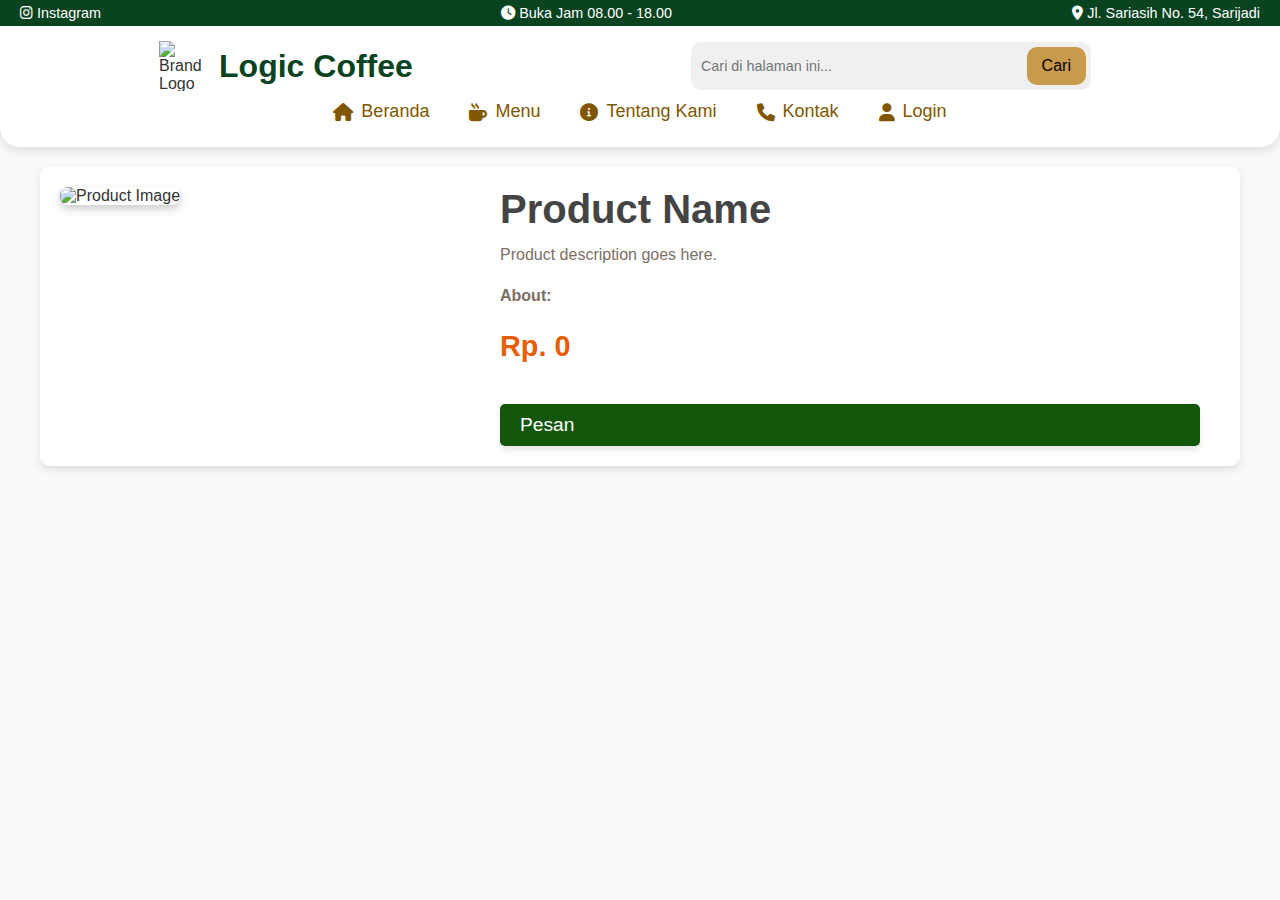
==== commit 4fbe383d: "up" ====
--- a/detailproduct.html
+++ b/detailproduct.html
@@ -9,99 +9,137 @@
     <link rel="stylesheet" href="css/footer.css">
     <script src="https://cdn.jsdelivr.net/gh/jscroot/lib@0.0.4/api.js"></script>
     <script src="https://cdn.jsdelivr.net/gh/jscroot/lib@0.0.4/element.js"></script>
+    <link rel="stylesheet" href="https://cdnjs.cloudflare.com/ajax/libs/font-awesome/6.0.0-beta3/css/all.min.css">
+
     <script type="module" src="detail.js"></script> <!-- Menghubungkan dengan script.js -->
 
     <style>
-      body {
-        font-family: 'Arial', sans-serif;
-        margin: 0;
-        padding: 0;
-        background-color: #f9f9f9;
-        color: #333;
-    }
-
-    .container {
-        max-width: 1200px;
-        margin: 20px auto;
-        padding: 20px;
-        background: #fff;
-        border-radius: 10px;
-        box-shadow: 0 4px 8px rgba(0, 0, 0, 0.1);
-    }
-
-    .product-detail {
-        display: flex;
-        flex-wrap: wrap;
-        gap: 20px;
-        align-items: flex-start;
-        
-    }
-    .product-detail p {
-      display: block; /* Mengubah span menjadi block agar text-align justify dapat diterapkan */
-    text-align: justify; /* Menyusun teks agar terjustify */
-    margin-top: 10px; /
-    }
-
-    .product-image img {
-        width: 100%;
-        max-width: 400px;
-        border-radius: 8px;
-        box-shadow: 0 4px 8px rgba(0, 0, 0, 0.2);
-    }
-
-    .product-info {
-        flex: 1;
-        max-width: 600px;
-    }
-
-    .product-info h1 {
-        font-size: 2.5rem;
-        margin-bottom: 10px;
-        color: #444;
-    }
-
-    .product-info p {
-        font-size: 1rem;
-        line-height: 1.6;
-        margin-bottom: 15px;
-    }
-
-    .product-info .product-price {
-        font-size: 1.8rem;
-        font-weight: bold;
-        color: #e85d04;
-    }
-
-    .product-info .order-btn {
-        display: inline-block;
-        margin-top: 20px;
-        padding: 10px 20px;
-        font-size: 1.2rem;
-        color: white;
-        background: #0284c7;
-        text-decoration: none;
-        border-radius: 5px;
-        box-shadow: 0 4px 6px rgba(0, 0, 0, 0.1);
-    }
-
-    .product-info .order-btn:hover {
-        background: #0369a1;
-    }
-
-    .back-btn {
-        display: inline-block;
-        margin-bottom: 20px;
-        text-decoration: none;
-        color: #000000;
-        background-color: #ddd;
-        padding: 10px 15px;
-        border-radius: 5px;
-        transition: 0.3s;
-    }
-
-    .back-btn:hover {
-        background-color: #ffffff;
-    }
+        body {
+            font-family: 'Arial', sans-serif;
+            margin: 0;
+            padding: 0;
+            background-color: #f9f9f9;
+            color: #333;
+        }
+        
+        .container {
+            max-width: 1200px;
+            margin: 20px auto;
+            padding: 20px;
+            background: #fff;
+            border-radius: 10px;
+            box-shadow: 0 4px 8px rgba(0, 0, 0, 0.1);
+        }
+        
+        .product-detail {
+            display: flex;
+            flex-wrap: wrap; /* Membuat elemen responsif */
+            gap: 20px;
+            align-items: flex-start;
+            justify-content: flex-start; /* Menyusun elemen ke arah kiri */
+        }
+        
+        .product-image {
+            flex: 1 1 40%; /* Mengatur gambar mengambil 40% ruang */
+            max-width: 400px; /* Membatasi ukuran maksimal gambar */
+        }
+        
+        .product-image img {
+            width: 100%;
+            height: auto;
+            border-radius: 8px;
+            box-shadow: 0 4px 8px rgba(0, 0, 0, 0.2);
+        }
+        
+        .product-info {
+            flex: 1 1 55%; /* Mengatur teks mengambil 55% ruang */
+            display: flex;
+            flex-direction: column;
+            padding: 0 20px;
+        }
+        
+        .product-info h1 {
+            font-size: 2.5rem;
+            margin-bottom: 10px;
+            color: #444;
+        }
+        
+        .product-info p {
+            font-size: 1rem;
+            line-height: 1.6;
+            margin-bottom: 15px;
+            text-align: justify;
+        }
+        
+        .product-info .product-price {
+            font-size: 1.8rem;
+            font-weight: bold;
+            color: #e85d04;
+        }
+        
+        .product-info .order-btn {
+            display: inline-block;
+            margin-top: 20px;
+            padding: 10px 20px;
+            font-size: 1.2rem;
+            color: white;
+            background: #13570d;
+            text-decoration: none;
+            border-radius: 5px;
+            box-shadow: 0 4px 6px rgba(0, 0, 0, 0.1);
+        }
+        
+        .product-info .order-btn:hover {
+            background: #0369a1;
+        }
+        
+        .back-btn {
+            display: inline-block;
+            margin-bottom: 20px;
+            text-decoration: none;
+            color: #000000;
+            background-color: #ddd;
+            padding: 10px 15px;
+            border-radius: 5px;
+            transition: 0.3s;
+        }
+        
+        .back-btn:hover {
+            background-color: #ffffff;
+        }
+        
+        /* Media Queries for smaller screens, such as tablets */
+        @media (max-width: 768px) {
+            .product-detail {
+                flex-direction: column; /* Susun gambar dan teks vertikal */
+            }
+        
+            .product-image {
+                flex: 1 1 100%;
+            }
+        
+            .product-info {
+                flex: 1 1 100%;
+                max-width: 100%;
+                padding: 0;
+            }
+        }
+        
+        /* Media Queries for smaller screens, such as mobile */
+        @media (max-width: 480px) {
+            .product-detail {
+                flex-direction: column; /* Susun vertikal untuk layar lebih kecil */
+            }
+        
+            .product-image img {
+                max-width: 100%;
+            }
+        
+            .product-info {
+                padding: 10px;
+            }
+        }
+        
   </style>
 </head>
 <body>
@@ -115,22 +153,41 @@
     <!-- Main Header -->
     <header class="header">
         <div class="navbar">
-            <div class="brand">
-                <img src="./bg/logo logic(1).png" alt="Brand Logo" class="brand-logo" />
-                <h1 class="brand-name">Logic Coffee</h1>
-            </div>
-            <nav class="nav-links">
-                <a href="index.html"><i class="fa fa-house"></i> Beranda</a>
-                <a href="https://logiccoffee.github.io/menu/"><i class="fa fa-mug-hot"></i> Menu</a>
-                <a href="tentang.html"><i class="fa-solid fa-info-circle"></i> Tentang Kami</a>
-                <a href="#kontak"><i class="fa-solid fa-phone"></i>Kontak</a>
-                <a href="https://logiccoffee.id.biz.id/login/" class="btn-login"><i class="fa-solid fa-user"></i> Login</a>
-            </nav>
+          <div class="brand">
+            <img
+              src="./bg/logo logic(1).png"
+              alt="Brand Logo"
+              class="brand-logo"
+            />
+            <h1 class="brand-name" data-jscroot="fade-in">Logic Coffee</h1>
+          </div>
+    
+          <div class="search-bar">
+    <input type="text" placeholder="Cari di halaman ini..." id="search-input" />
+    <button class="search-button" onclick="searchProducts()">Cari</button>
+    </div>
+    
+        
+          <nav class="nav-links">
+            <a href="index.html"><i class="fa fa-house"></i> Beranda</a>
+            <a href="#menu"><i class="fa fa-mug-hot"></i> Menu</a>
+            <a href="tentang.html"><i class="fa-solid fa-info-circle"></i> Tentang Kami</a>
+            <a href="https://logiccoffee.id.biz.id/kontak/"><i class="fa-solid fa-phone"></i>Kontak</a>
+            <a href="http://logiccoffee.id.biz.id/login/" class="btn-login">
+                <i class="fa-solid fa-user"></i> Login
+            </a>
+            
+          </nav>
+    
+          <!-- Profile and Cart -->
+          <!-- <div class="user-cart">
+            <span class="cart-icon">&#128722;<span class="cart-count">0</span></span>
+            <span class="profile">Nama Pengguna &#9662;</span>
+        </div> -->
         </div>
-    </header>
-
+      </header>
     <div class="container">
-        <a href="index.html" class="back-btn">← Back to Menu</a>
+        <!-- <a href="index.html" class="back-btn">← Back to Menu</a> -->
         <div class="product-detail">
             <div class="product-image">
                 <img id="product-image" src="" alt="Product Image">
@@ -140,7 +197,7 @@
                 <p id="product-description">Product description goes here.</p>
                 <p><strong>About:</strong> <span id="product-about"></span></p>
                 <p class="product-price" id="product-price">Rp. 0</p>
-                <a href="https://logiccoffee.github.io/menu/" id="order-link" class="order-btn">Pesan</a>
+                <a href="http://logiccoffee.id.biz.id/login/" id="order-link" class="order-btn">Pesan</a>
             </div>
         </div>
     </div>
--- a/css/styles.css
+++ b/css/styles.css
@@ -2,23 +2,26 @@
 * {
     margin: 0;
     padding: 0;
-    box-sizing: border-box;
+    
 }
 
 body {
     font-family: Arial, sans-serif;
     color: #d48309;
     background-color: #ffffff;
-}
-
-/* Hero Section */
+    box-sizing: border-box;
+    
+}
+
 /* Hero Section */
 .hero {
+    
     display: flex;
     align-items: center;
     justify-content: center;
     padding: 50px 10%;
-    background-color: #ffffff;
+    background-color: #ffffff17;
+    position: relative;
 }
 
 .hero-container {
@@ -28,11 +31,13 @@
     gap: 30px;
     max-width: 1200px;
     width: 100%;
+    position: relative;
 }
 
 .hero-content {
     flex: 1;
     color: #805700;
+    position: relative;
 }
 
 .hero-content h2 {
@@ -41,20 +46,25 @@
     text-transform: uppercase;
     letter-spacing: 2px;
     margin-bottom: 10px;
+    position: relative;
 }
 
 .hero-content h1 {
+    position: relative;
     font-size: 48px;
     line-height: 1.2;
     margin-bottom: 20px;
 }
 
 .hero-content p {
+    position: relative;
     font-size: 16px;
     margin-bottom: 30px;
+    line-height: 1.5; /* Atur jarak antar baris */
 }
 
 .hero-buttons a {
+    position: relative;
     display: inline-block;
     text-decoration: none;
     color: #ffffff;
@@ -65,44 +75,56 @@
 }
 
 .btn-primary {
+    position: relative;
     background-color: #006e2a;
 }
 
 .btn-primary:hover {
+    position: relative;
     background-color: #00401a;
 }
 
 .btn-secondary {
+    position: relative;
     background-color: transparent;
     border: 2px solid #004d1e;
 }
 
 .btn-secondary:hover {
+    position: relative;
     background-color: #2fa45b;
 }
-/* Gaya untuk tombol login */
-
-
 
 /* Hero Image */
 .hero-image {
+    position: relative;
     flex: 1;
     text-align: right;
 }
 
 .hero-image img {
+    position: relative;
     max-width: 100%;
     height: auto;
     border-radius: 9px;
 }
+.hero-image:hover {
+    position: relative;
+   animation-duration: 2s; /* Goyangan berlangsung 2 detik */
+        animation-iteration-count: infinite; /* Animasi berjalan terus-menerus */
+}
+
 /* Menu Section */
+
 .menu {
+    position: relative;
     padding: 30px 10%;
     text-align: center;
     background-color: #ffffff;
 }
 
 .menu h2 {
+    position: relative;
     font-size: 32px;
     margin-bottom: 30px;
     color: #4f3b3b;
@@ -115,17 +137,17 @@
     flex-wrap: wrap;
 }
 
-
-
 .menu-card img {
     width: 100px;
     height: 100px;
-    border-radius: 80%;
+    border-radius: 50%; /* Tetap bulat */
     background-color: #fefefe;
     box-shadow: 0 8px 30px rgba(0, 0, 0, 0.2);
     margin-bottom: 15px;
     transition: transform 0.3s, box-shadow 0.3s;
-}
+    object-fit: cover; /* Pastikan gambar tidak gepeng */
+}
+
 
 .menu-card:hover img {
     transform: translateY(-10px) scale(1.1);
@@ -149,23 +171,35 @@
     color: #2fa45b;
     font-weight: bold;
 }
-/* Section Styling */
+
+/* Product Section */
 .product-section {
-    background-color: #f9f8f6;
-    padding: 10px 10px;
-    text-align:left;
-}
-
+    position: relative;
+    background-color: #ffffff;
+    padding: 100px 20px;
+    text-align: center;
+    border-radius: 1px;
+
+
+flex-wrap: wrap; /* Pastikan elemen tidak keluar jika layar kecil */
+
+
+}
+
+/* Product Section Title */
 .product-section h1 {
+    position: relative;
     font-size: 25px;
     font-weight: bold;
     margin-bottom: 30px;
     color: #4a3c31;
     text-transform: uppercase;
+    text-align: center;
 }
 
 /* Category Tabs Styling */
 .category-tabs {
+    position: relative;
     margin-bottom: 30px;
 }
 
@@ -187,74 +221,74 @@
     background-color: #805700;
 }
 
-/* General Section Styling */
-
-
-.product-section {
-    background-color: #ffffff;
-    padding: 60px 20px;
-    text-align: center;
-    border-radius: 10px;
-box-shadow: 0 4px 20px rgba(0, 0, 0, 0.1);
-
-}
-
-.product-section h1 {
-    font-size: 36px;
-    font-weight: bold;
-    margin-bottom: 40px;
-    color: #4a3c31;
-    text-transform: uppercase;
-    letter-spacing: 2px;
-}
-
 /* Carousel Styling */
 .carousel-container {
-    position: relative;
-    overflow: hidden;
-    max-width: 100%;
-    margin: 20px auto;
-}
+    display: flex; /* Mengaktifkan Flexbox */
+    justify-content: center; /* Pusatkan elemen secara horizontal */
+    align-items: center; /* (Opsional) Pusatkan secara vertikal jika perlu */
+    max-width: 100%; /* Gunakan lebar penuh */
+    /* margin: 20px auto; Pusatkan container pada halaman */
+    gap: 20px; /* Jarak antar elemen */
+    text-align: center;
+}
+
+
 
 .carousel-track-container {
-    overflow: hidden;
+    display: flex; /* Mengaktifkan Flexbox */
+    justify-content: center; /* Pusatkan elemen di dalam track */
+    align-items: center; /* Pusatkan secara vertikal */
+    overflow: visible; /* Hindari potongan bayangan */
+    width: 100%; /* Pastikan lebar penuh */
+    max-width: 1200px; /* Lebar maksimum */
+    text-align: center; /* Pusatkan teks */
+}
+
+.carousel-track {
+    display: flex; /* Gunakan Flexbox */
+    justify-content: center; /* Pusatkan cards di dalam track */
+    gap: 40px; /* Tambahkan jarak antar cards */
+    flex-wrap: nowrap; /* Hindari wrapping elemen */
+    width: fit-content; /* Gunakan ukuran sesuai konten */
+}
+
+
+.carousel-item {
+    flex: 0 0 20%; /* Default 5 items per row */
+    margin: 0 10px;
+    text-align: center;
+    box-sizing: border-box;
+}
+
+.carousel-item img {
     width: 100%;
-}
-
-.carousel-track {
-    display: flex;
-    transition: transform 0.3s ease-in-out;
-    width: fit-content;
-}
-
-/* Product Card Styling */
+    border-radius: 10px;
+    transition: transform 0.3s ease;
+    text-align: center;
+}
+
+.carousel-item img:hover {
+    transform: scale(1.05);
+}
 .product-card {
-        flex: 0 0 20%; /* 5 produk sekaligus */
-        box-sizing: border-box;
-        text-align: center;
-        padding: 10px;
-        margin: 10px; /* Menambahkan jarak antar kartu */
-        border: 1px solid white;
-        border-radius: 10px;
-        background-color: white;
-        box-shadow: 0 2px 10px rgba(0, 0, 0, 0.1);
-        transition: transform 0.3s ease;
-        background-color: transparent; /* Tidak ada latar belakang saat tidak di-hover */
-
-    
-    
-
-}
-
+    display: flex; /* Flexbox untuk isi card */
+    flex-direction: column; /* Tata isi secara vertikal */
+    align-items: center; /* Pusatkan konten di tengah */
+    justify-content: center; /* Pusatkan secara vertikal */
+    flex: 0 0 auto; /* Gunakan ukuran default */
+    max-width: 200px; /* Batasi ukuran maksimal card */
+    text-align: center; /* Pusatkan teks di dalam card */
+    background-color: white; /* (Opsional) Tambahkan background */
+    border-radius: 10px;
+    box-shadow: 0 1px 10px rgba(0, 0, 0, 0.1);
+    transition: transform 0.3s ease;
+}
 
 .product-card:hover {
     background-color: white; /* Latar belakang putih saat di-hover */
-    box-shadow: 0 2px 10px rgba(0, 0, 0, 0.1); /* Bayangan saat di-hover */
+    box-shadow: 0 4px 15px rgba(0, 0, 0, 0.2); /* Bayangan saat di-hover */
     transform: translateY(-5px); /* Efek angkat saat di-hover */
 }
-
-
-
 .product-image img {
     width: 70%;
     height: auto;
@@ -263,11 +297,9 @@
     margin-bottom: 10px;
     transition: transform 0.3s ease;
 }
-
 .product-image img:hover {
     transform: scale(1.05);
 }
-
 
 .product-info h2 {
     font-size: 20px;
@@ -286,25 +318,25 @@
 }
 
 .read-more {
+    display: inline-block;
+    margin-top: 10px; /* Jarak vertikal dengan elemen atas */
+    margin-bottom: 10px; /* Jarak vertikal dengan elemen bawah */
+    margin-right: 10px; /* Jarak kanan agar tidak terlalu menempel */
+    padding: 8px 16px;
+    background-color: #c9994c; /* Warna tombol */
+    color: white;
     text-decoration: none;
-    color: #a9825c;
-    font-weight: bold;
-    font-size: 14px;
-    border: 1px solid #a9825c;
-    padding: 8px 15px;
     border-radius: 5px;
-    transition: all 0.3s ease;
-    display: inline-block;
-    border: 1px solid #a9825c;
-
-}
+    text-align: center;
+}
+
+
 
 .read-more:hover {
-    background-color: #a9825c;
+    background-color: #a57b32;
     color: white;
 }
 
-/* Button Styling */
 .carousel-btn {
     position: absolute;
     top: 50%;
@@ -330,239 +362,276 @@
     background: #a9825c;
 }
 
-/* Responsiveness */
+
+/* Responsive Design */
+
+/* Tablet (max-width: 768px) */
 @media (max-width: 768px) {
-    .product-card {
-        flex: 0 0 50%; /* 2 produk dalam tampilan kecil */
+        .product-card {
+        flex: 0 0 33.33%; /* Default: 5 produk per baris */
+        box-sizing: border-box;
+        text-align: center;
+        border: 0px solid white;
+        border-radius: 1px;
+        background-color: transparent; /* Tidak ada latar belakang saat tidak di-hover */
+        box-shadow: 0 2px 10px rgba(0, 0, 0, 0.1);
+        transition: transform 0.3s ease;
+        max-width: 1200px;
     }
-}
-
-@media (max-width: 480px) {
-    .product-card {
-        flex: 0 0 100%; /* 1 produk dalam tampilan sangat kecil */
-    }
-}
-/* Features Section */
-.features {
-    display: flex;
-    justify-content: center;
-    gap: 20px;
-    background-color: #134e35;
-    padding: 15px 0;
-}
-
-.features a {
-    color: #98590c;
-    text-decoration: none;
-    font-size: 14px;
-    padding: 10px;
-    transition: color 0.3s ease;
-}
-
-.features a:hover {
-    color: #2fa45b;
-}
-/* Section Testimonials */
-.testimonials {
-    padding: 40px 10%;
-    background-color: #ffffff; /* Warna hijau gelap */
-    color: #fff; /* Warna teks putih */
-    text-align: center;
-}
-
-.testimonials h2 {
-    font-size: 28px;
-    margin-bottom: 30px;
-    font-weight: bold;
-    color: #291d00;
-    text-transform: uppercase;
-    letter-spacing: 2px;
-}
-
-.testimonial-container {
-    display: grid;
-    grid-template-columns: repeat(auto-fill, minmax(250px, 1fr));
-    gap: 20px;
-}
-
-.testimonial-card {
-    background-color: #fff; /* Warna latar putih */
-    border: 2px solid #513B1C; /* Border coklat */
-    border-radius: 10px;
-    padding: 20px;
-    box-shadow: 0 4px 8px rgba(0, 0, 0, 0.15);
-    transition: transform 0.3s ease, box-shadow 0.3s ease;
-    color: #254117; /* Warna teks hijau gelap */
-}
-
-.testimonial-card blockquote {
-    font-style: italic;
-    font-size: 16px;
-    margin: 0;
-    line-height: 1.5;
-}
-
-.testimonial-card cite {
-    display: block;
-    margin-top: 15px;
-    font-size: 14px;
-    font-weight: bold;
-    color: #513B1C; /* Warna coklat */
-}
-
-.testimonial-card:hover {
-    transform: scale(1.08);
-    box-shadow: 0 6px 15px rgba(0, 0, 0, 0.25);
-}
-
-/* Responsive Adjustments */
-@media (max-width: 768px) {
-    .testimonials {
-        padding: 30px 5%;
-    }
-
-    .testimonial-card {
-        padding: 15px;
-    }
-}
-
-
-/* Newsletter Section */
-.newsletter {
-    padding: 30px 10%;
-    background-color: #f2f2f2;
-    text-align: center;
-}
-
-.newsletter h2 {
-    font-size: 24px;
-    margin-bottom: 20px;
-}
-
-.newsletter form {
-    display: flex;
-    flex-direction: column; /* Stack input and button on smaller screens */
-    align-items: center; /* Center items */
-    gap: 10px;
-}
-
-.newsletter input {
-    padding: 10px;
-    border: 1px solid #ccc;
-    border-radius: 5px;
-    width: 100%; /* Make input full width */
-    max-width: 300px; /* Set a max width */
-}
-
-.newsletter button {
-    padding: 10px 15px;
-    background-color: #006e2a;
-    color: white;
-    border: none;
-    border-radius: 5px;
-    cursor: pointer;
-}
-
-.newsletter button:hover {
-    background-color: #00401a;
-}
-
-/* Responsive adjustments for Newsletter */
-@media (max-width: 768px) {
-    .newsletter {
-        padding: 20px 5%; /* Adjust padding for smaller screens */
-    }
-
-    .newsletter form {
-        flex-direction: column; /* Stack items vertically */
-        align-items: center; /* Center items */
-    }
-
-    .newsletter input {
-        width: 100%; /* Full width on smaller screens */
-    }
-}
-
-/* About Section Styles */
-.about {
-    background-color: #f9f9f9;
-    padding: 40px 20px;
-    display: flex;
-    align-items: center;
-    flex-wrap: wrap;
-}
-
-.about-content {
-    flex: 1;
-    text-align: justify;
-    padding: 20px;
-    margin: 0 auto;
-    max-width: 800px;
-}
-
-.side-image {
-    width: 350px;
-    height: auto;
-    margin-right: 20px;
-    border-radius: 10px; /* Rounded corners for the image */
-    box-shadow: 0 4px 8px rgba(0, 0, 0, 0.1); /* Add shadow for a modern look */
-}
-
-/* Division Styles */
-.division-list {
-    margin-top: 30px;
-    display: grid;
-    grid-template-columns: repeat(auto-fill, minmax(250px, 1fr));
-    gap: 20px;
-}
-
-.division {
-    background-color: #fff;
-    border: 1px solid #ddd;
-    border-radius: 8px;
-    padding: 20px;
-    box-shadow: 0 2px 5px rgb(63, 38, 0);
-    text-align: center;
-    transition: transform 0.3s, box-shadow 0.3s;
-    cursor: pointer; 
-}
-
-.division:hover {
-    transform: scale(1.05);
-    box-shadow: 0 4px 10px rgb(98, 61, 7);
-}
-
-.division h4 {
-    font-size: 18px;
-    margin-bottom: 10px;
-    color: #472708;
-}
-
-.division p {
-    font-size: 14px;
-    color: #666;
-    line-height: 1.5;
-}
-
-/* Responsive Adjustments */
-@media (max-width: 768px) {
-    .about {
-        flex-direction: column;
-        align-items: center;
-    }
-
-    .about-content {
-        padding-left: 0;
-        text-align: center;
-    }
-
-    .side-image {
-        width: 100%;
-        max-width: 300px;
-        margin: 20px 0;
-    }
-
-    .division-list {
-        grid-template-columns: 1fr;
-    }
-}
+        .hero-image {
+            flex: 1;
+            text-align: right;
+        }
+        .hero-image img {
+            max-width: 100%;
+            height: auto;
+            border-radius: 9px;
+        }
+        .hero-content {
+            flex: 1;
+            color: #805700;
+        }
+        
+        .hero-content h2 {
+            font-size: 10px;
+            color: #004e12;
+            text-transform: uppercase;
+            letter-spacing: 2px;
+            margin-bottom: 10px;
+        }
+        
+        .hero-content h1 {
+            font-size: 30px;
+            line-height: 1.2;
+            margin-bottom: 20px;
+        }
+        
+        .hero-content p {
+            font-size: 10px;
+            margin-bottom: 30px;
+            line-height: 1.5;
+        }
+        .hero-buttons a {
+            display: inline-block;
+            text-decoration: none;
+            color: #ffffff;
+            padding: 6px 12px;
+            margin: 0 5px;
+            border-radius: 5px;
+            transition: background 0.3s ease;
+        }
+        
+        .btn-primary {
+            background-color: #006e2a;
+        }
+        
+        .btn-primary:hover {
+            background-color: #00401a;
+        }
+        
+        .btn-secondary {
+            background-color: transparent;
+            border: 2px solid #004d1e;
+        }
+        
+        .btn-secondary:hover {
+            background-color: #2fa45b;
+        }
+        .carousel-container {
+            position: relative;
+            max-width: 1200px;
+           /* overflow: visible; / */
+        
+            margin: 20px auto;
+            gap: 20px; 
+            overflow: visible; /* Agar bayangan tidak terpotong */
+            max-width: 1200px;
+        }
+        
+        
+        .carousel-track-container {
+            /* overflow: hidden; */
+            width: 100%;
+            overflow: visible; /* Agar bayangan tidak terpotong */
+            max-width: 1px;
+        }
+        
+        
+        .carousel-track {
+            display: flex;
+            transition: transform 0.3s ease-in-out;
+            width: fit-content;
+            display: flex;
+            gap: 20px; /* Jarak antar product-card */
+            /* Properti lainnya untuk carousel, jika ada */
+            grid-template-columns: repeat(auto-fit, minmax(200px, 1fr)); 
+            max-width: 1200px;
+        }
+        
+        .carousel-item {
+            flex: 0 0 0%; /* Default 5 items per row */
+            margin: 0 10px;
+            text-align: center;
+            box-sizing: border-box;
+            max-width: 1200px;
+        }
+        
+        .carousel-item img {
+            width: 100%;
+            border-radius: 10px;
+            transition: transform 0.3s ease;
+        }
+        
+        .carousel-item img:hover {
+            transform: scale(1.05);
+        }
+        .product-card {
+            flex: 0 0 9%;
+            box-sizing: border-box;
+            text-align: center;
+            border: 1px solid white;
+            border-radius: 10px;
+            background-color: transparent;
+            box-shadow: 0 1px 10px rgba(0, 0, 0, 0.1);
+            transition: transform 0.3s ease;
+            max-width: 100px;
+        }
+        .product-card:hover {
+            background-color: white; /* Latar belakang putih saat di-hover */
+            box-shadow: 0 4px 15px rgba(0, 0, 0, 0.2); /* Bayangan saat di-hover */
+            transform: translateY(-5px); /* Efek angkat saat di-hover */
+        }
+        .product-image img {
+            width: 70%;
+            height: auto;
+            object-fit: cover;
+            border-radius: 10px;
+            margin-bottom: 10px;
+            transition: transform 0.3s ease;
+        }
+        .product-image img:hover {
+            transform: scale(1.05);
+        }
+        
+        .product-info h2 {
+            font-size: 10px;
+            font-weight: bold;
+            color: #4a3c31;
+            margin: 10px 0;
+            text-transform: capitalize;
+        }
+        
+        .product-info p {
+            font-size: 9px;
+            color: #7d6e64;
+            margin-bottom: 15px;
+            line-height: 1.5;
+            text-align: center;
+        }
+        
+        .read-more {
+            display: inline-block;
+            margin-top: 10px; /* Jarak vertikal dengan elemen atas */
+            margin-bottom: 5px; /* Jarak vertikal dengan elemen bawah */
+            margin-right:5px; /* Jarak kanan agar tidak terlalu menempel */
+            padding: 8px 16px;
+            background-color: #c9994c; /* Warna tombol */
+            color: white;
+            text-decoration: none;
+            border-radius: 5px;
+            text-align: center;
+        }
+        
+        
+        
+        .read-more:hover {
+            background-color: #a57b32;
+            color: white;
+        }
+        
+        .carousel-btn {
+            position: absolute;
+            top: 50%;
+            transform: translateY(-50%);
+            background: #4a3c31;
+            color: #fff;
+            border: none;
+            padding: 10px;
+            cursor: pointer;
+            z-index: 10;
+            border-radius: 50%;
+        }
+        
+        .prev-btn {
+            left: 10px;
+        }
+        
+        .next-btn {
+            right: 10px;
+        }
+        
+        .carousel-btn:hover {
+            background: #a9825c;
+        }
+
+        .menu {
+            position: relative;
+            padding: 15px 5%;
+            text-align: center;
+            background-color: #ffffff;
+        }
+        
+        .menu h2 {
+            position: relative;
+            font-size: 16px;
+            margin-bottom: 15px;
+            color: #4f3b3b;
+        }
+        
+        .menu-container {
+            display: flex;
+            justify-content: center;
+            gap: 20px;
+            flex-wrap: wrap;
+        }
+        
+        .menu-card img {
+            width: 70px;
+            height: 70px;
+            border-radius: 50%; /* Tetap bulat */
+            background-color: #fefefe;
+            box-shadow: 0 8px 20px rgba(0, 0, 0, 0.2);
+            margin-bottom: 15px;
+            transition: transform 0.3s, box-shadow 0.3s;
+            object-fit: cover; /* Pastikan gambar tidak gepeng */
+        }
+        
+        
+        .menu-card:hover img {
+            transform: translateY(-10px) scale(1.1);
+            box-shadow: 0 15px 30px rgba(0, 0, 0, 0.3);
+        }
+        
+        .menu-card h3 {
+            font-size: 9px;
+            margin-bottom: 5px;
+            color: #333;
+        }
+        
+        .menu-card .rating {
+            font-size: 16px;
+            margin-bottom: 10px;
+            color: #ffcc00;
+        }
+        
+        .menu-card p {
+            font-size: 8px;
+            color: #2fa45b;
+            font-weight: bold;
+        }
+
+        
+    
+}
+
+
--- a/css/header.css
+++ b/css/header.css
@@ -0,0 +1,283 @@
+* {
+    margin: 0;
+    padding: 0;
+    box-sizing: border-box;
+    font-family: Arial, sans-serif;
+}
+
+
+.top-bar-responsive {
+display: none;
+
+}
+
+/* Top Bar Styling */
+.top-bar {
+    background-color: #09431f;
+    color: #ffffff;
+    padding: 5px 10px;
+    font-size: 0.9em;
+    display: flex;
+    justify-content: space-between;
+    flex-wrap: wrap;
+}
+
+.top-bar span {
+    margin: 0 10px;
+}
+
+.top-bar a {
+    color: #ffffff;
+    text-decoration: none;
+}
+
+.top-bar a:hover{
+    color: #c9994c;
+}
+
+.address {
+    margin-left: auto;
+}
+
+/* Main Header Styling */
+.header {
+    font-family: "Signika", Arial, sans-serif;
+    background-color: #ffffff;
+    padding: 15px 20px;
+    border-bottom-left-radius: 20px;
+    border-bottom-right-radius: 20px;
+    box-shadow: 0px 4px 10px rgba(0, 0, 0, 0.1);
+}
+
+.navbar {
+    display: flex;
+    align-items: center;
+    justify-content: space-around;
+    flex-wrap: wrap;
+}
+.nav-links a {
+    display: flex;
+    align-items: center;  /* Vertically align icon and text */
+    text-decoration: none;  /* Remove default underline */
+    color: inherit;  /* Inherit color from parent */
+    padding: 10px;
+}
+
+.nav-links a i {
+    margin-right: 8px;  /* Add gap between icon and text */
+}
+
+
+/* Logo and Brand Name */
+.brand-logo {
+    width: 50px;
+    height: 50px;
+}
+
+.brand-name {
+    font-weight: bold;
+    color: #09431f;
+    font-family: "Signika", sans-serif;
+}
+
+/* Logo and Brand Name Wrapper */
+.brand {
+    display: flex;
+    align-items: center;
+    gap: 10px;
+}
+
+/* Navigation Links */
+.nav-links {
+    display: flex;
+    gap: 20px;
+    font-family: "Signika", sans-serif;
+    flex-wrap: wrap;
+}
+
+.nav-links a {
+    text-decoration: none;
+    color: #805700;
+    font-weight: 500;
+    font-size: large;
+    font-family: "Signika", Arial, sans-serif;
+    position: relative;
+}
+
+.nav-links a:hover {
+    color: #09431f;
+}
+
+.nav-links a::after {
+    content: "";
+    position: absolute;
+    bottom: -5px;
+    left: 50%;
+    width: 0;
+    height: 2px;
+    background-color: #0e6b37;
+    transition: all 0.3s ease;
+    border-radius: 5px;
+}
+
+.nav-links a:hover::after {
+    width: 100%;
+    left: 0;
+}
+
+/* Search Bar */
+.search-bar {
+    display: flex;
+    align-items: center;
+    background-color: #f0f0f0;
+    border-radius: 10px;
+    padding: 5px;
+    width: 400px;
+    max-width: 100%;
+    margin-right: 30px;
+    transition: box-shadow 0.3s ease;
+}
+
+.search-bar:hover {
+    box-shadow: 0px 0px 10px rgba(0, 0, 0, 0.2);
+}
+
+.search-bar input {
+    font-family: "Signika", Arial, sans-serif;
+    border: none;
+    background: transparent;
+    outline: none;
+    width: 100%;
+    padding-left: 5px;
+    font-size: 0.9em;
+}
+
+.search-bar input:focus {
+    outline: none;
+}
+
+.search-button {
+    background-color: #c9994c;
+    border: none;
+    padding: 10px 15px;
+    border-radius: 10px;
+    cursor: pointer;
+    font-size: 1em;
+    height: 100%;
+    display: flex;
+    align-items: center;
+    transition: background-color 0.3s ease;
+}
+
+.search-button:hover {
+    background-color: #b58941;
+}
+
+/* User and Cart Section */
+.user-cart {
+    display: flex;
+    align-items: center;
+    gap: 15px;
+}
+
+.cart-icon {
+    position: relative;
+    font-size: 1.2em;
+}
+
+.cart-count {
+    position: absolute;
+    top: -5px;
+    right: -10px;
+    background: red;
+    color: #ffffff;
+    border-radius: 50%;
+    padding: 2px 5px;
+    font-size: 0.7em;
+}
+
+.profile {
+    cursor: pointer;
+}
+
+/* Responsive Styling */
+@media (max-width: 768px) {
+    /* Stack top bar items */
+    .top-bar {
+        display: none;
+    }
+
+    /* Top Bar Styling */
+.top-bar-responsive {
+    background-color: #09431f;
+    color: #ffffff;
+    padding: 5px 10px;
+    font-size: 0.9em;
+    display: flex;
+    justify-content: space-between;
+    flex-wrap: wrap;
+}
+
+.top-bar-responsive span {
+    margin: 0 10px;
+}
+
+.top-bar-responsive a {
+    color: #ffffff;
+    text-decoration: none;
+}
+
+.top-bar-responsive a:hover{
+    color: #c9994c;
+}
+
+    /* Adjust navbar layout */
+    .navbar {
+        flex-direction: column;
+        align-items: flex-start;
+        gap: 15px;
+    }
+
+    /* Center align brand logo and name */
+    .brand {
+        justify-content: center;
+        width: 100%;
+    }
+
+    /* Stack nav links */
+    .nav-links {
+        justify-content: center;
+        width: 100%;
+        gap: 15px;
+    }
+
+    /* Resize search bar */
+    .search-bar {
+        width: 100%;
+        margin-right: 0;
+    }
+
+    /* Align user and cart section to center */
+    .user-cart {
+        justify-content: center;
+        width: 100%;
+        gap: 10px;
+    }
+
+}
+
+@media (max-width: 480px) {
+    /* Further adjustments for very small screens */
+    .brand-name {
+        font-size: 1.2em;
+    }
+
+    .nav-links a {
+        font-size: medium;
+    }
+
+    .search-button {
+        padding: 10px;
+        font-size: 16px;
+    }
+}
--- a/css/footer.css
+++ b/css/footer.css
@@ -28,7 +28,7 @@
 .footer-intro {
     font-size: 18px;
     color: #805700;
-    font-weight: medium;
+    font-weight: 500; /* Changed to medium weight */
     margin: 5px 0;
     font-family: Arial, sans-serif;
 }
@@ -38,6 +38,7 @@
     gap: 15px;
     font-size: 16px;
     color: #805700;
+    justify-content: center; /* Ensures center alignment on large and small screens */
 }
 
 .footer-links span {
@@ -47,8 +48,12 @@
 }
 
 .footer-links i {
-    font-size: 18px;
-    /* Larger icon size */
+    font-size: 18px; /* Larger icon size */
+    transition: transform 0.3s ease; /* Added hover effect */
+}
+
+.footer-links i:hover {
+    transform: scale(1.1); /* Enlarges icon slightly on hover */
 }
 
 .footer-content p {
@@ -59,13 +64,11 @@
     font-family: "Signika", Arial, sans-serif;
 }
 
-
 .footer-content a {
     text-decoration: none;
     color: #805700;
     font-weight: 500;
     position: relative;
-    text-decoration: none;
     font-size: 18px;
 }
 
@@ -88,4 +91,10 @@
 .footer-content a:hover::after {
     width: 100%;
     left: 0;
-}+}
+
+@media (max-width: 768px) {
+    .product-section {
+        padding: 50px 20px;
+    }
+}
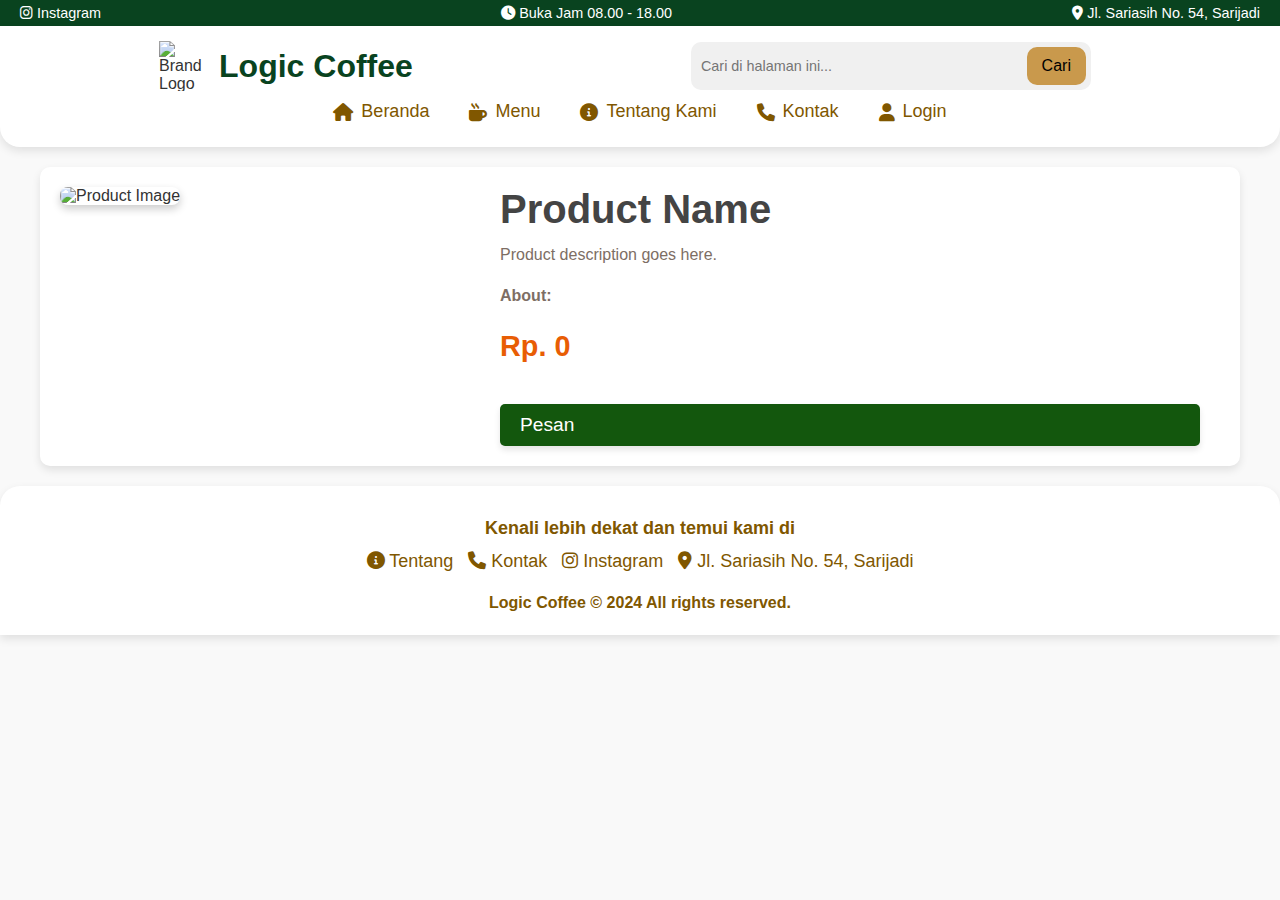
==== commit 5bf64bec: "up" ====
--- a/detailproduct.html
+++ b/detailproduct.html
@@ -15,131 +15,131 @@
 
     <style>
         body {
-            font-family: 'Arial', sans-serif;
-            margin: 0;
-            padding: 0;
-            background-color: #f9f9f9;
-            color: #333;
-        }
-        
-        .container {
-            max-width: 1200px;
-            margin: 20px auto;
-            padding: 20px;
-            background: #fff;
-            border-radius: 10px;
-            box-shadow: 0 4px 8px rgba(0, 0, 0, 0.1);
-        }
-        
-        .product-detail {
-            display: flex;
-            flex-wrap: wrap; /* Membuat elemen responsif */
-            gap: 20px;
-            align-items: flex-start;
-            justify-content: flex-start; /* Menyusun elemen ke arah kiri */
-        }
-        
-        .product-image {
-            flex: 1 1 40%; /* Mengatur gambar mengambil 40% ruang */
-            max-width: 400px; /* Membatasi ukuran maksimal gambar */
-        }
-        
-        .product-image img {
-            width: 100%;
-            height: auto;
-            border-radius: 8px;
-            box-shadow: 0 4px 8px rgba(0, 0, 0, 0.2);
-        }
-        
-        .product-info {
-            flex: 1 1 55%; /* Mengatur teks mengambil 55% ruang */
-            display: flex;
-            flex-direction: column;
-            padding: 0 20px;
-        }
-        
-        .product-info h1 {
-            font-size: 2.5rem;
-            margin-bottom: 10px;
-            color: #444;
-        }
-        
-        .product-info p {
-            font-size: 1rem;
-            line-height: 1.6;
-            margin-bottom: 15px;
-            text-align: justify;
-        }
-        
-        .product-info .product-price {
-            font-size: 1.8rem;
-            font-weight: bold;
-            color: #e85d04;
-        }
-        
-        .product-info .order-btn {
-            display: inline-block;
-            margin-top: 20px;
-            padding: 10px 20px;
-            font-size: 1.2rem;
-            color: white;
-            background: #13570d;
-            text-decoration: none;
-            border-radius: 5px;
-            box-shadow: 0 4px 6px rgba(0, 0, 0, 0.1);
-        }
-        
-        .product-info .order-btn:hover {
-            background: #0369a1;
-        }
-        
-        .back-btn {
-            display: inline-block;
-            margin-bottom: 20px;
-            text-decoration: none;
-            color: #000000;
-            background-color: #ddd;
-            padding: 10px 15px;
-            border-radius: 5px;
-            transition: 0.3s;
-        }
-        
-        .back-btn:hover {
-            background-color: #ffffff;
-        }
-        
-        /* Media Queries for smaller screens, such as tablets */
-        @media (max-width: 768px) {
-            .product-detail {
-                flex-direction: column; /* Susun gambar dan teks vertikal */
-            }
-        
-            .product-image {
-                flex: 1 1 100%;
-            }
-        
-            .product-info {
-                flex: 1 1 100%;
-                max-width: 100%;
-                padding: 0;
-            }
-        }
-        
-        /* Media Queries for smaller screens, such as mobile */
-        @media (max-width: 480px) {
-            .product-detail {
-                flex-direction: column; /* Susun vertikal untuk layar lebih kecil */
-            }
-        
-            .product-image img {
-                max-width: 100%;
-            }
-        
-            .product-info {
-                padding: 10px;
-            }
-        }
-        
+    font-family: 'Arial', sans-serif;
+    margin: 0;
+    padding: 0;
+    background-color: #f9f9f9;
+    color: #333;
+}
+
+.container {
+    max-width: 1200px;
+    margin: 20px auto;
+    padding: 20px;
+    background: #fff;
+    border-radius: 10px;
+    box-shadow: 0 4px 8px rgba(0, 0, 0, 0.1);
+}
+
+.product-detail {
+    display: flex;
+    flex-wrap: wrap; /* Membuat elemen responsif */
+    gap: 20px;
+    align-items: flex-start;
+    justify-content: flex-start; /* Menyusun elemen ke arah kiri */
+}
+
+.product-image {
+    flex: 1 1 40%; /* Mengatur gambar mengambil 40% ruang */
+    max-width: 400px; /* Membatasi ukuran maksimal gambar */
+}
+
+.product-image img {
+    width: 100%;
+    height: auto;
+    border-radius: 8px;
+    box-shadow: 0 4px 8px rgba(0, 0, 0, 0.2);
+}
+
+.product-info {
+    flex: 1 1 55%; /* Mengatur teks mengambil 55% ruang */
+    display: flex;
+    flex-direction: column;
+    padding: 0 20px;
+}
+
+.product-info h1 {
+    font-size: 2.5rem;
+    margin-bottom: 10px;
+    color: #444;
+}
+
+.product-info p {
+    font-size: 1rem;
+    line-height: 1.6;
+    margin-bottom: 15px;
+    text-align: justify;
+}
+
+.product-info .product-price {
+    font-size: 1.8rem;
+    font-weight: bold;
+    color: #e85d04;
+}
+
+.product-info .order-btn {
+    display: inline-block;
+    margin-top: 20px;
+    padding: 10px 20px;
+    font-size: 1.2rem;
+    color: white;
+    background: #13570d;
+    text-decoration: none;
+    border-radius: 5px;
+    box-shadow: 0 4px 6px rgba(0, 0, 0, 0.1);
+}
+
+.product-info .order-btn:hover {
+    background: #0369a1;
+}
+
+.back-btn {
+    display: inline-block;
+    margin-bottom: 20px;
+    text-decoration: none;
+    color: #000000;
+    background-color: #ddd;
+    padding: 10px 15px;
+    border-radius: 5px;
+    transition: 0.3s;
+}
+
+.back-btn:hover {
+    background-color: #ffffff;
+}
+
+/* Media Queries for smaller screens, such as tablets */
+@media (max-width: 768px) {
+    .product-detail {
+        flex-direction: column; /* Susun gambar dan teks vertikal */
+    }
+
+    .product-image {
+        flex: 1 1 100%;
+    }
+
+    .product-info {
+        flex: 1 1 100%;
+        max-width: 100%;
+        padding: 0;
+    }
+}
+
+/* Media Queries for smaller screens, such as mobile */
+@media (max-width: 480px) {
+    .product-detail {
+        flex-direction: column; /* Susun vertikal untuk layar lebih kecil */
+    }
+
+    .product-image img {
+        max-width: 100%;
+    }
+
+    .product-info {
+        padding: 10px;
+    }
+}
+
   </style>
 </head>
 <body>
@@ -201,5 +201,33 @@
             </div>
         </div>
     </div>
+    <footer class="site-footer" id="kontak">
+        <div class="footer-content">
+          <p class="footer-intro">Kenali lebih dekat dan temui kami di</p>
+          <div class="footer-links">
+              <span class="about searchable">
+                  <a href="">
+                      <i class="fa-solid fa-info-circle"></i> Tentang
+                  </a>
+              </span>
+              <span class="contact searchable">
+                  <a href="https://logiccoffee.id.biz.id/kontak/">
+                      <i class="fa-solid fa-phone"></i> Kontak
+                  </a>
+              </span>
+              <span class="instagram searchable">
+                  <a href="http://www.instagram.com/logic_coffeee">
+                      <i class="fa-brands fa-instagram"></i> Instagram
+                  </a>
+              </span>
+              <span class="address searchable">
+                  <a href="https://g.co/kgs/3VB5ztr">
+                      <i class="fa-solid fa-map-marker-alt"></i> Jl. Sariasih No. 54, Sarijadi
+                  </a>
+              </span>
+          </div>
+          <p>Logic Coffee &copy; 2024 All rights reserved.</p>
+        </div>
+        </footer>
 </body>
 </html>
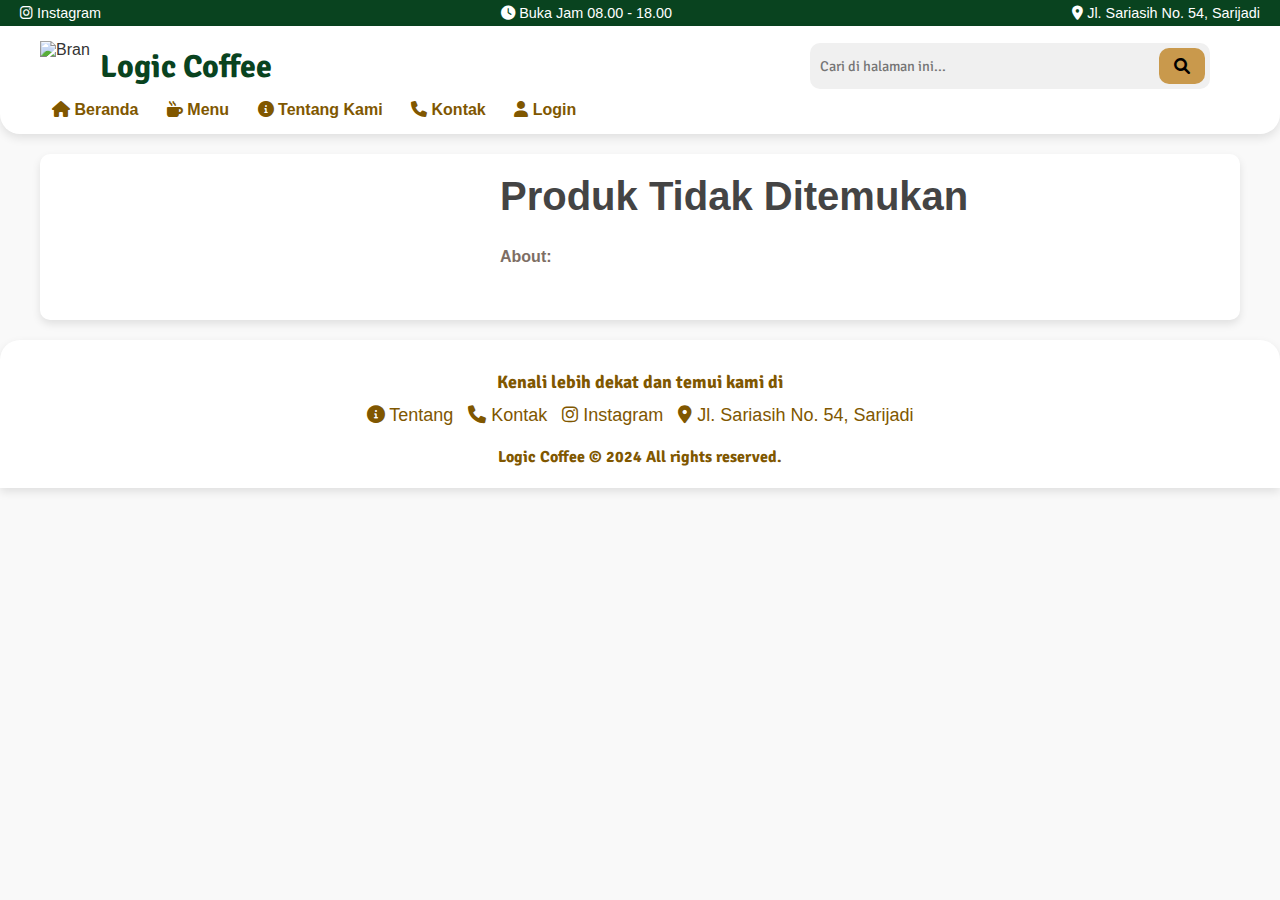
==== commit e776d5ff: "edit" ====
--- a/detailproduct.html
+++ b/detailproduct.html
@@ -1,5 +1,6 @@
 <!DOCTYPE html>
 <html lang="en">
+
 <head>
     <meta charset="UTF-8">
     <meta name="viewport" content="width=device-width, initial-scale=1.0">
@@ -10,182 +11,207 @@
     <script src="https://cdn.jsdelivr.net/gh/jscroot/lib@0.0.4/api.js"></script>
     <script src="https://cdn.jsdelivr.net/gh/jscroot/lib@0.0.4/element.js"></script>
     <link rel="stylesheet" href="https://cdnjs.cloudflare.com/ajax/libs/font-awesome/6.0.0-beta3/css/all.min.css">
+    <link
+    href="https://fonts.googleapis.com/css2?family=Lato:ital,wght@0,100;0,300;0,400;0,700;0,900;1,100;1,300;1,400;1,700;1,900&family=Nunito:ital,wght@0,200..1000;1,200..1000&family=Poppins:ital,wght@0,100;0,200;0,300;0,400;0,500;0,600;0,700;0,800;0,900;1,100;1,200;1,300;1,400;1,500;1,600;1,700;1,800;1,900&family=Signika:wght@300..700&display=swap"
+    rel="stylesheet" />
 
     <script type="module" src="detail.js"></script> <!-- Menghubungkan dengan script.js -->
 
     <style>
         body {
-    font-family: 'Arial', sans-serif;
-    margin: 0;
-    padding: 0;
-    background-color: #f9f9f9;
-    color: #333;
-}
-
-.container {
-    max-width: 1200px;
-    margin: 20px auto;
-    padding: 20px;
-    background: #fff;
-    border-radius: 10px;
-    box-shadow: 0 4px 8px rgba(0, 0, 0, 0.1);
-}
-
-.product-detail {
-    display: flex;
-    flex-wrap: wrap; /* Membuat elemen responsif */
-    gap: 20px;
-    align-items: flex-start;
-    justify-content: flex-start; /* Menyusun elemen ke arah kiri */
-}
-
-.product-image {
-    flex: 1 1 40%; /* Mengatur gambar mengambil 40% ruang */
-    max-width: 400px; /* Membatasi ukuran maksimal gambar */
-}
-
-.product-image img {
-    width: 100%;
-    height: auto;
-    border-radius: 8px;
-    box-shadow: 0 4px 8px rgba(0, 0, 0, 0.2);
-}
-
-.product-info {
-    flex: 1 1 55%; /* Mengatur teks mengambil 55% ruang */
-    display: flex;
-    flex-direction: column;
-    padding: 0 20px;
-}
-
-.product-info h1 {
-    font-size: 2.5rem;
-    margin-bottom: 10px;
-    color: #444;
-}
-
-.product-info p {
-    font-size: 1rem;
-    line-height: 1.6;
-    margin-bottom: 15px;
-    text-align: justify;
-}
-
-.product-info .product-price {
-    font-size: 1.8rem;
-    font-weight: bold;
-    color: #e85d04;
-}
-
-.product-info .order-btn {
-    display: inline-block;
-    margin-top: 20px;
-    padding: 10px 20px;
-    font-size: 1.2rem;
-    color: white;
-    background: #13570d;
-    text-decoration: none;
-    border-radius: 5px;
-    box-shadow: 0 4px 6px rgba(0, 0, 0, 0.1);
-}
-
-.product-info .order-btn:hover {
-    background: #0369a1;
-}
-
-.back-btn {
-    display: inline-block;
-    margin-bottom: 20px;
-    text-decoration: none;
-    color: #000000;
-    background-color: #ddd;
-    padding: 10px 15px;
-    border-radius: 5px;
-    transition: 0.3s;
-}
-
-.back-btn:hover {
-    background-color: #ffffff;
-}
-
-/* Media Queries for smaller screens, such as tablets */
-@media (max-width: 768px) {
-    .product-detail {
-        flex-direction: column; /* Susun gambar dan teks vertikal */
-    }
-
-    .product-image {
-        flex: 1 1 100%;
-    }
-
-    .product-info {
-        flex: 1 1 100%;
-        max-width: 100%;
-        padding: 0;
-    }
-}
-
-/* Media Queries for smaller screens, such as mobile */
-@media (max-width: 480px) {
-    .product-detail {
-        flex-direction: column; /* Susun vertikal untuk layar lebih kecil */
-    }
-
-    .product-image img {
-        max-width: 100%;
-    }
-
-    .product-info {
-        padding: 10px;
-    }
-}
-
-  </style>
+            font-family: 'Arial', sans-serif;
+            margin: 0;
+            padding: 0;
+            background-color: #f9f9f9;
+            color: #333;
+        }
+
+        .container {
+            max-width: 1200px;
+            margin: 20px auto;
+            padding: 20px;
+            background: #fff;
+            border-radius: 10px;
+            box-shadow: 0 4px 8px rgba(0, 0, 0, 0.1);
+        }
+
+        .product-detail {
+            display: flex;
+            flex-wrap: wrap;
+            /* Membuat elemen responsif */
+            gap: 20px;
+            align-items: flex-start;
+            justify-content: flex-start;
+            /* Menyusun elemen ke arah kiri */
+        }
+
+        .product-image {
+            flex: 1 1 40%;
+            /* Mengatur gambar mengambil 40% ruang */
+            max-width: 400px;
+            /* Membatasi ukuran maksimal gambar */
+        }
+
+        .product-image img {
+            width: 100%;
+            height: auto;
+            border-radius: 8px;
+            box-shadow: 0 4px 8px rgba(0, 0, 0, 0.2);
+        }
+
+        .product-info {
+            flex: 1 1 55%;
+            /* Mengatur teks mengambil 55% ruang */
+            display: flex;
+            flex-direction: column;
+            padding: 0 20px;
+        }
+
+        .product-info h1 {
+            font-size: 2.5rem;
+            margin-bottom: 10px;
+            color: #444;
+        }
+
+        .product-info p {
+            font-size: 1rem;
+            line-height: 1.6;
+            margin-bottom: 15px;
+            text-align: justify;
+        }
+
+        .product-info .product-price {
+            font-size: 1.8rem;
+            font-weight: bold;
+            color: #e85d04;
+        }
+
+        .product-info .order-btn {
+            display: inline-block;
+            margin-top: 20px;
+            padding: 5px 5px;
+            font-size: 1.2rem;
+            color: white;
+            background: #13570d;
+            text-decoration: none;
+            border-radius: 5px;
+            box-shadow: 0 4px 6px rgba(0, 0, 0, 0.1);
+            width: 100px;
+            height: 35px;
+            text-align: center;
+        }
+
+        .product-info .order-btn:hover {
+            background: #c9994c;
+        }
+
+        .back-btn {
+            display: inline-block;
+            margin-bottom: 20px;
+            text-decoration: none;
+            color: #000000;
+            background-color: #ddd;
+            padding: 10px 15px;
+            border-radius: 5px;
+            transition: 0.3s;
+        }
+
+        .back-btn:hover {
+            background-color: #ffffff;
+        }
+
+        /* Media Queries for smaller screens, such as tablets */
+        @media (max-width: 768px) {
+            .product-detail {
+                flex-direction: column;
+                /* Susun gambar dan teks vertikal */
+            }
+
+            .product-image {
+                flex: 1 1 100%;
+            }
+
+            .product-info {
+                flex: 1 1 100%;
+                max-width: 100%;
+                padding: 0;
+            }
+        }
+
+        /* Media Queries for smaller screens, such as mobile */
+        @media (max-width: 480px) {
+            .product-detail {
+                flex-direction: column;
+                /* Susun vertikal untuk layar lebih kecil */
+            }
+
+            .product-image img {
+                max-width: 100%;
+            }
+
+            .product-info {
+                padding: 10px;
+            }
+        }
+    </style>
 </head>
+
 <body>
     <!-- Top Bar -->
     <div class="top-bar">
-        <span class="instagram"><a href="http://www.instagram.com/logic_coffeee"><i class="fa-brands fa-instagram"></i> Instagram</a></span>
+        <span class="instagram"><a href="http://www.instagram.com/logic_coffeee"><i class="fa-brands fa-instagram"></i>
+                Instagram</a></span>
         <span class="openhour"><a><i class="fa-solid fa-clock"></i> Buka Jam 08.00 - 18.00</a></span>
-        <span class="address"><a href="https://g.co/kgs/3VB5ztr"><i class="fa-solid fa-map-marker-alt"></i> Jl. Sariasih No. 54, Sarijadi</a></span>
+        <span class="address"><a href="https://g.co/kgs/3VB5ztr"><i class="fa-solid fa-map-marker-alt"></i> Jl. Sariasih
+                No. 54,
+                Sarijadi</a></span>
     </div>
-   
+
+    <!-- Top Bar Responsive Mode -->
+    <div class="top-bar-responsive">
+        <span class="address"><a href="https://g.co/kgs/3VB5ztr"><i class="fa-solid fa-map-marker-alt"></i> Jl. Sariasih
+                No. 54</a></span>
+        <span class="openhour"><a><i class="fa-solid fa-clock"></i> Buka Jam 08.00 - 18.00</a></span>
+    </div>
+
     <!-- Main Header -->
     <header class="header">
         <div class="navbar">
-          <div class="brand">
-            <img
-              src="./bg/logo logic(1).png"
-              alt="Brand Logo"
-              class="brand-logo"
-            />
-            <h1 class="brand-name" data-jscroot="fade-in">Logic Coffee</h1>
-          </div>
-    
-          <div class="search-bar">
-    <input type="text" placeholder="Cari di halaman ini..." id="search-input" />
-    <button class="search-button" onclick="searchProducts()">Cari</button>
-    </div>
-    
-        
-          <nav class="nav-links">
-            <a href="index.html"><i class="fa fa-house"></i> Beranda</a>
-            <a href="#menu"><i class="fa fa-mug-hot"></i> Menu</a>
-            <a href="tentang.html"><i class="fa-solid fa-info-circle"></i> Tentang Kami</a>
-            <a href="https://logiccoffee.id.biz.id/kontak/"><i class="fa-solid fa-phone"></i>Kontak</a>
-            <a href="http://logiccoffee.id.biz.id/login/" class="btn-login">
-                <i class="fa-solid fa-user"></i> Login
-            </a>
-            
-          </nav>
-    
-          <!-- Profile and Cart -->
-          <!-- <div class="user-cart">
+            <div class="brand">
+                <img src="./bg/logo logic(1).png" alt="Brand Logo" class="brand-logo" />
+                <h1 class="brand-name" data-jscroot="fade-in">Logic Coffee</h1>
+            </div>
+
+            <!-- Searchbar -->
+            <div class="search-bar">
+                <input type="text" placeholder="Cari di halaman ini..." id="search-input" />
+                <button class="search-button" onclick="searchProducts()">
+                    <i class="fa-solid fa-magnifying-glass"></i>
+                </button>
+            </div>
+
+
+            <div class="hamburger" onclick="toggleMenu()" style="display: none;">☰</div>
+
+            <nav class="nav-links">
+                <a href="index.html"><i class="fa fa-house"></i> Beranda</a>
+                <a href="#menu"><i class="fa fa-mug-hot"></i> Menu</a>
+                <a href="tentang.html"><i class="fa-solid fa-info-circle"></i> Tentang Kami</a>
+                <a href="https://logiccoffee.id.biz.id/kontak/"><i class="fa-solid fa-phone"></i> Kontak</a>
+                <a href="http://logiccoffee.id.biz.id/login/" class="btn-login">
+                    <i class="fa-solid fa-user"></i> Login
+                </a>
+            </nav>
+
+
+
+            <!-- Profile and Cart -->
+            <!-- <div class="user-cart">
             <span class="cart-icon">&#128722;<span class="cart-count">0</span></span>
             <span class="profile">Nama Pengguna &#9662;</span>
         </div> -->
         </div>
-      </header>
+    </header>
     <div class="container">
         <!-- <a href="index.html" class="back-btn">← Back to Menu</a> -->
         <div class="product-detail">
@@ -203,31 +229,49 @@
     </div>
     <footer class="site-footer" id="kontak">
         <div class="footer-content">
-          <p class="footer-intro">Kenali lebih dekat dan temui kami di</p>
-          <div class="footer-links">
-              <span class="about searchable">
-                  <a href="">
-                      <i class="fa-solid fa-info-circle"></i> Tentang
-                  </a>
-              </span>
-              <span class="contact searchable">
-                  <a href="https://logiccoffee.id.biz.id/kontak/">
-                      <i class="fa-solid fa-phone"></i> Kontak
-                  </a>
-              </span>
-              <span class="instagram searchable">
-                  <a href="http://www.instagram.com/logic_coffeee">
-                      <i class="fa-brands fa-instagram"></i> Instagram
-                  </a>
-              </span>
-              <span class="address searchable">
-                  <a href="https://g.co/kgs/3VB5ztr">
-                      <i class="fa-solid fa-map-marker-alt"></i> Jl. Sariasih No. 54, Sarijadi
-                  </a>
-              </span>
-          </div>
-          <p>Logic Coffee &copy; 2024 All rights reserved.</p>
+            <p class="footer-intro">Kenali lebih dekat dan temui kami di</p>
+            <div class="footer-links">
+                <span class="about searchable">
+                    <a href="">
+                        <i class="fa-solid fa-info-circle"></i> Tentang
+                    </a>
+                </span>
+                <span class="contact searchable">
+                    <a href="https://logiccoffee.id.biz.id/kontak/">
+                        <i class="fa-solid fa-phone"></i> Kontak
+                    </a>
+                </span>
+                <span class="instagram searchable">
+                    <a href="http://www.instagram.com/logic_coffeee">
+                        <i class="fa-brands fa-instagram"></i> Instagram
+                    </a>
+                </span>
+                <span class="address searchable">
+                    <a href="https://g.co/kgs/3VB5ztr">
+                        <i class="fa-solid fa-map-marker-alt"></i> Jl. Sariasih No. 54, Sarijadi
+                    </a>
+                </span>
+            </div>
+            <p>Logic Coffee &copy; 2024 All rights reserved.</p>
         </div>
-        </footer>
+    </footer>
+
+    <script>
+        // Ambil elemen hamburger dan nav-links
+        function toggleMenu() {
+            const navLinks = document.querySelector('.nav-links');
+            const searchBar = document.querySelector('.search-bar');
+
+            navLinks.classList.toggle('active');
+
+            if (window.innerWidth <= 768) {
+                const searchBarInNav = navLinks.querySelector('.search-bar');
+                if (!searchBarInNav) {
+                    navLinks.prepend(searchBar); // Pindahkan search bar ke dalam menu pop-up
+                }
+            }
+        }
+    </script>
 </body>
-</html>
+
+</html>--- a/css/styles.css
+++ b/css/styles.css
@@ -7,7 +7,7 @@
 
 body {
     font-family: Arial, sans-serif;
-    color: #d48309;
+    color: #805700;
     background-color: #ffffff;
     box-sizing: border-box;
     
@@ -362,6 +362,24 @@
     background: #a9825c;
 }
 
+/* Navbar Styles */
+/* .navbar {
+    display: flex;
+    gap: 10px;
+    margin-left: auto;
+    padding-right: 40px;
+}
+
+.navbar a {
+    text-decoration: none;
+    color: #807500;
+    font-size: 16px;
+    font-weight: bold;
+    padding: 8px 12px;
+    border-radius: 5px;
+    transition: background-color 0.3s ease, color 0.3s ease;
+    
+} */
 
 /* Responsive Design */
 
@@ -629,9 +647,8 @@
             color: #2fa45b;
             font-weight: bold;
         }
+        
 
         
     
-}
-
-
+}--- a/css/header.css
+++ b/css/header.css
@@ -7,7 +7,7 @@
 
 
 .top-bar-responsive {
-display: none;
+    display: none;
 
 }
 
@@ -31,7 +31,7 @@
     text-decoration: none;
 }
 
-.top-bar a:hover{
+.top-bar a:hover {
     color: #c9994c;
 }
 
@@ -49,35 +49,75 @@
     box-shadow: 0px 4px 10px rgba(0, 0, 0, 0.1);
 }
 
+.header .dropdown {
+    display: flex;
+    align-items: center;
+    /* Rata tengah dengan elemen lain */
+    margin-left: auto;
+    /* Dorong ke kanan */
+}
+
+.header .hamburger {
+    display: flex;
+    align-items: center;
+    /* Untuk ikon hamburger */
+    margin-left: 10px;
+    /* Spasi antara dropdown dan hamburger */
+}
+
 .navbar {
     display: flex;
     align-items: center;
-    justify-content: space-around;
+    justify-content: space-between;
     flex-wrap: wrap;
-}
-.nav-links a {
-    display: flex;
-    align-items: center;  /* Vertically align icon and text */
-    text-decoration: none;  /* Remove default underline */
-    color: inherit;  /* Inherit color from parent */
-    padding: 10px;
-}
-
-.nav-links a i {
-    margin-right: 8px;  /* Add gap between icon and text */
-}
+    gap: 5px;
+    width: 100%;
+    position: relative !important;
+    padding: 0 20px;
+}
+/* Navbar Styles */
+.navbar {
+    display: flex;
+    gap: 10px;
+    margin-left: auto;
+    padding-right: 40px;
+}
+
+.navbar a {
+    text-decoration: none;
+    color: #805700;
+    font-size: 16px;
+    font-weight: bold;
+    padding: 8px 12px;
+    border-radius: 5px;
+    transition: background-color 0.3s ease, color 0.3s ease;
+    gap: 50%;   
+}
+
+/* Nav Link */
+/* nav .nav-links a {
+    padding: 8px 12px;
+    margin: 0;
+    display: inline-block;
+    align-items: center;
+    text-decoration: none;
+    width: auto;
+    height: auto;
+} */
 
 
 /* Logo and Brand Name */
 .brand-logo {
     width: 50px;
     height: 50px;
+    align-items: center !important;
 }
 
 .brand-name {
     font-weight: bold;
     color: #09431f;
-    font-family: "Signika", sans-serif;
+    font-family: "Signika", sans-serif !important;
+    font-size: 2em;
 }
 
 /* Logo and Brand Name Wrapper */
@@ -85,24 +125,27 @@
     display: flex;
     align-items: center;
     gap: 10px;
+    white-space: nowrap;
+    /* Mencegah teks Logic Coffee terpisah */
+    flex-shrink: 0;
 }
 
 /* Navigation Links */
-.nav-links {
-    display: flex;
-    gap: 20px;
+/* .nav-links {
+    display: flex;
+    gap: 10px;
     font-family: "Signika", sans-serif;
     flex-wrap: wrap;
-}
+}*
 
 .nav-links a {
-    text-decoration: none;
-    color: #805700;
-    font-weight: 500;
-    font-size: large;
-    font-family: "Signika", Arial, sans-serif;
-    position: relative;
-}
+    display: flex;
+    align-items: left; 
+    text-decoration: none;
+    color: inherit;  
+    padding: 10px;
+    gap: 10px;
+}*/
 
 .nav-links a:hover {
     color: #09431f;
@@ -134,8 +177,9 @@
     padding: 5px;
     width: 400px;
     max-width: 100%;
-    margin-right: 30px;
+    margin-right: 10px;
     transition: box-shadow 0.3s ease;
+    margin-left: 10px;
 }
 
 .search-bar:hover {
@@ -170,7 +214,7 @@
 }
 
 .search-button:hover {
-    background-color: #b58941;
+    background-color: #a57b32;
 }
 
 /* User and Cart Section */
@@ -200,61 +244,216 @@
     cursor: pointer;
 }
 
+/* Dropdown Style */
+.dropdown {
+    position: relative;
+    margin-left: auto;
+    /* Agar dropdown berada di sisi kanan */
+}
+
+.dropdown a {
+    display: flex;
+    align-items: center;
+    justify-content: space-between;
+    text-decoration: none;
+    color: #805700;
+    text-decoration: none;
+    font-weight: 500;
+    font-size: large;
+    padding: 8px 12px;
+    border-radius: 4px;
+    width: 150px;
+    /* Panjang tetap untuk Pengguna */
+    text-align: center;
+    /* Teks berada di tengah */
+    font-family: "Signika", Arial, sans-serif;
+}
+
+.dropdown a:hover {
+    color: #09431f;
+}
+
+.dropdown-menu {
+    display: none;
+    position: absolute;
+    top: 100%;
+    right: 0;
+    color: #805700;
+    background-color: #fff;
+    border-radius: 8px;
+    box-shadow: 0 4px 6px rgba(0, 0, 0, 0.1);
+    width: 150px;
+    /* Panjang menu sama dengan "Pengguna" */
+    padding: 0;
+    /* Hilangkan padding untuk konsistensi */
+    z-index: 1000;
+}
+
+.dropdown-menu a {
+    display: flex;
+    align-items: center;
+    justify-content: flex-start;
+    gap: 5px;
+    /* Jarak antara ikon dan teks */
+    text-decoration: none;
+    color: #09431f;
+    padding: 10px 12px;
+    /* Padding vertikal */
+    text-align: center;
+    /* Teks berada di tengah */
+    width: 100%;
+    /* Sesuaikan lebar dengan dropdown-menu */
+    transition: background-color 0.3s ease;
+}
+
+.dropdown-menu a:hover {
+    background-color: #a57b32;
+    color: #fff;
+}
+
+/* Hover Dropdown */
+.dropdown:hover .dropdown-menu {
+    display: block;
+}
+
+
 /* Responsive Styling */
 @media (max-width: 768px) {
+
     /* Stack top bar items */
     .top-bar {
         display: none;
     }
 
     /* Top Bar Styling */
-.top-bar-responsive {
-    background-color: #09431f;
-    color: #ffffff;
-    padding: 5px 10px;
-    font-size: 0.9em;
-    display: flex;
-    justify-content: space-between;
-    flex-wrap: wrap;
-}
-
-.top-bar-responsive span {
-    margin: 0 10px;
-}
-
-.top-bar-responsive a {
-    color: #ffffff;
-    text-decoration: none;
-}
-
-.top-bar-responsive a:hover{
-    color: #c9994c;
-}
+    .top-bar-responsive {
+        background-color: #09431f;
+        color: #ffffff;
+        padding: 5px 10px;
+        font-size: 0.9em;
+        display: flex;
+        justify-content: space-between;
+        flex-wrap: wrap;
+    }
+
+    .top-bar-responsive span {
+        margin: 0 10px;
+    }
+
+    .top-bar-responsive a {
+        color: #ffffff;
+        text-decoration: none;
+    }
+
+    .top-bar-responsive a:hover {
+        color: #c9994c;
+    }
 
     /* Adjust navbar layout */
     .navbar {
-        flex-direction: column;
-        align-items: flex-start;
-        gap: 15px;
-    }
+        flex-direction: row;
+        align-items: center;
+        gap: 0px;
+        margin-bottom: 15px;
+        margin-top: 15px;
+        width: 100%;
+        display: flex;
+        position: relative;
+        justify-content: flex-start;
+    }
+
+    /* Navbar Styles */
+.navbar {
+    display: flex;
+    gap: 10px;
+    margin-left: auto;
+    padding-right: 40px;
+}
+
+.navbar a {
+    display: inline-block;
+    position: relative;
+    text-decoration: none;
+    color: #807500;
+    font-size: 16px;
+    font-weight: bold;
+    padding: 8px 12px;
+    border-radius: 5px;
+    transition: background-color 0.3s ease, color 0.3s ease;
+}
+
 
     /* Center align brand logo and name */
     .brand {
-        justify-content: center;
+        justify-content: flex-start;
         width: 100%;
+        flex: 1;
+        display: flex;
+        align-items: center;
+        gap: 0px !important;
+        flex-shrink: 0;
+    }
+
+    /* Pengguna dan Hamburger Menu */
+    .user-cart,
+    .hamburger,
+    .dropdown {
+        display: flex;
+        align-items: center;
+        gap: 0px !important;
+        /* Mengatur jarak antara hamburger dan pengguna */
+    }
+
+    .dropdown {
+        order: 2;
+        /* Tempatkan dropdown setelah nama */
+        margin-left: 10px;
+        /* Tambahkan spasi kecil antara nama dan dropdown */
     }
 
     /* Stack nav links */
     .nav-links {
-        justify-content: center;
+        display: none;
+        flex-direction: column;
+        align-items: right !important;
+        background-color: #fff;
+        position: absolute;
+        top: 45px; /* Sesuaikan dengan tinggi header */
+        right: 0;
         width: 100%;
-        gap: 15px;
-    }
-
-    /* Resize search bar */
+        text-align: center !important;
+        z-index: 1000;
+        border-top: 1px solid #805700;
+        max-height: 90vh;
+        /* Maksimal tinggi menu agar tidak terlalu besar */
+        padding: 15px;
+        gap: 5px;
+        border-bottom-left-radius: 20px;
+        border-bottom-right-radius: 20px;
+        box-shadow: 0px 4px 10px rgba(0, 0, 0, 0.1);
+    }
     .search-bar {
+        display: none;
+        align-items: center;
+        background-color: #f0f0f0;
+        border-radius: 10px;
+        padding: 5px;
+        width: 400px;
+        max-width: 100%;
+        margin-right: 10px;
+        transition: box-shadow 0.3s ease;
+        margin-left: 10px;
+    }
+    
+
+    /* Search bar muncul jika hamburger menu diaktifkan */
+    .search-bar.active {
+        display: none;
+    }
+
+    .search-bar input {
         width: 100%;
-        margin-right: 0;
+        /* Input search bar mengambil lebar penuh */
     }
 
     /* Align user and cart section to center */
@@ -264,20 +463,67 @@
         gap: 10px;
     }
 
+    /* Tampilkan nav-links saat active */
+    .nav-links.active {
+        display: flex;
+    }
+
+    .nav-links .search-bar {
+        display: none;
+        margin-bottom: 10px;
+        /* Tambahkan margin jika perlu */
+    }
+
+    /* Hamburger Menu Tampil di Mobile */
+    .hamburger {
+        display: block !important;
+        margin-left: auto;
+    }
+
+    /* Search bar muncul jika hamburger menu aktif */
+    .nav-links.active .search-bar {
+        display: flex;
+        /* Tampilkan */
+        width: 90%;
+    }
+
+    .header {
+        padding: 2px;
+        margin-bottom: 10px;
+    }
+
+    .brand-logo {
+        width: 30px;
+        height: 30px;
+    }
+
 }
 
 @media (max-width: 480px) {
+
     /* Further adjustments for very small screens */
     .brand-name {
         font-size: 1.2em;
     }
 
     .nav-links a {
+        display: flex;
         font-size: medium;
+        text-align: right;
+        padding-left: 20px;
+        flex-direction: row-reverse;
+        gap: 10px;
+        padding: 5px;
     }
 
     .search-button {
         padding: 10px;
         font-size: 16px;
-    }
-}
+        
+    }
+
+    .navbar {
+        flex-wrap: wrap;
+        /* Elemen melipat jika layar sangat kecil */
+    }
+}--- a/css/footer.css
+++ b/css/footer.css
@@ -28,7 +28,7 @@
 .footer-intro {
     font-size: 18px;
     color: #805700;
-    font-weight: 500; /* Changed to medium weight */
+    font-weight: medium;
     margin: 5px 0;
     font-family: Arial, sans-serif;
 }
@@ -38,7 +38,6 @@
     gap: 15px;
     font-size: 16px;
     color: #805700;
-    justify-content: center; /* Ensures center alignment on large and small screens */
 }
 
 .footer-links span {
@@ -48,12 +47,8 @@
 }
 
 .footer-links i {
-    font-size: 18px; /* Larger icon size */
-    transition: transform 0.3s ease; /* Added hover effect */
-}
-
-.footer-links i:hover {
-    transform: scale(1.1); /* Enlarges icon slightly on hover */
+    font-size: 18px;
+    /* Larger icon size */
 }
 
 .footer-content p {
@@ -64,11 +59,13 @@
     font-family: "Signika", Arial, sans-serif;
 }
 
+
 .footer-content a {
     text-decoration: none;
     color: #805700;
     font-weight: 500;
     position: relative;
+    text-decoration: none;
     font-size: 18px;
 }
 
@@ -94,7 +91,96 @@
 }
 
 @media (max-width: 768px) {
-    .product-section {
-        padding: 50px 20px;
+    .site-footer {
+        padding: 20px 0;
+        font-size: 16px;
+        color: #805700;
+        background-color: #ffffff;
+        border-top-left-radius: 20px;
+        border-top-right-radius: 20px;
+        box-shadow: 0px 4px 10px rgba(0, 0, 0, 0.1);
+        text-align: center;
     }
+    
+    .footer-content {
+        max-width: 800px;
+        margin: 0 auto;
+        display: flex;
+        flex-direction: column; /* Menyusun elemen secara vertikal */
+        align-items: center;
+        gap: 10px;
+    }
+    
+    .footer-logo {
+        display: flex;
+        justify-content: center;
+        align-items: center;
+        margin-bottom: 10px;
+    }
+    
+    .footer-intro {
+        font-size: 18px;
+        color: #805700;
+        font-weight: medium;
+        margin: 5px 0;
+        font-family: Arial, sans-serif;
+    }
+    
+    .footer-links {
+        display: flex;
+        flex-direction: column; /* Mengubah orientasi menjadi vertikal */
+        gap: 10px; /* Jarak antar elemen */
+        font-size: 16px;
+        color: #805700;
+        align-items: center;
+    }
+    
+    .footer-links span {
+        display: flex;
+        align-items: center;
+        gap: 5px;
+    }
+    
+    .footer-links i {
+        font-size: 18px;
+        /* Ukuran ikon yang lebih besar */
+    }
+    
+    .footer-content p {
+        font-weight: bold;
+        margin: 0;
+        line-height: 1.4;
+        margin-top: 10px;
+        font-family: "Signika", Arial, sans-serif;
+    }
+    
+    .footer-content a {
+        text-decoration: none;
+        color: #805700;
+        font-weight: 500;
+        position: relative;
+        font-size: 18px;
+    }
+    
+    .footer-content a:hover {
+        color: #0e6b37;
+    }
+    
+    .footer-content a::after {
+        content: "";
+        position: absolute;
+        bottom: -5px;
+        left: 50%;
+        width: 0;
+        height: 2px;
+        background-color: #0e6b37;
+        transition: all 0.3s ease;
+        border-radius: 5px;
+    }
+    
+    .footer-content a:hover::after {
+        width: 100%;
+        left: 0;
+    }
+    
 }
